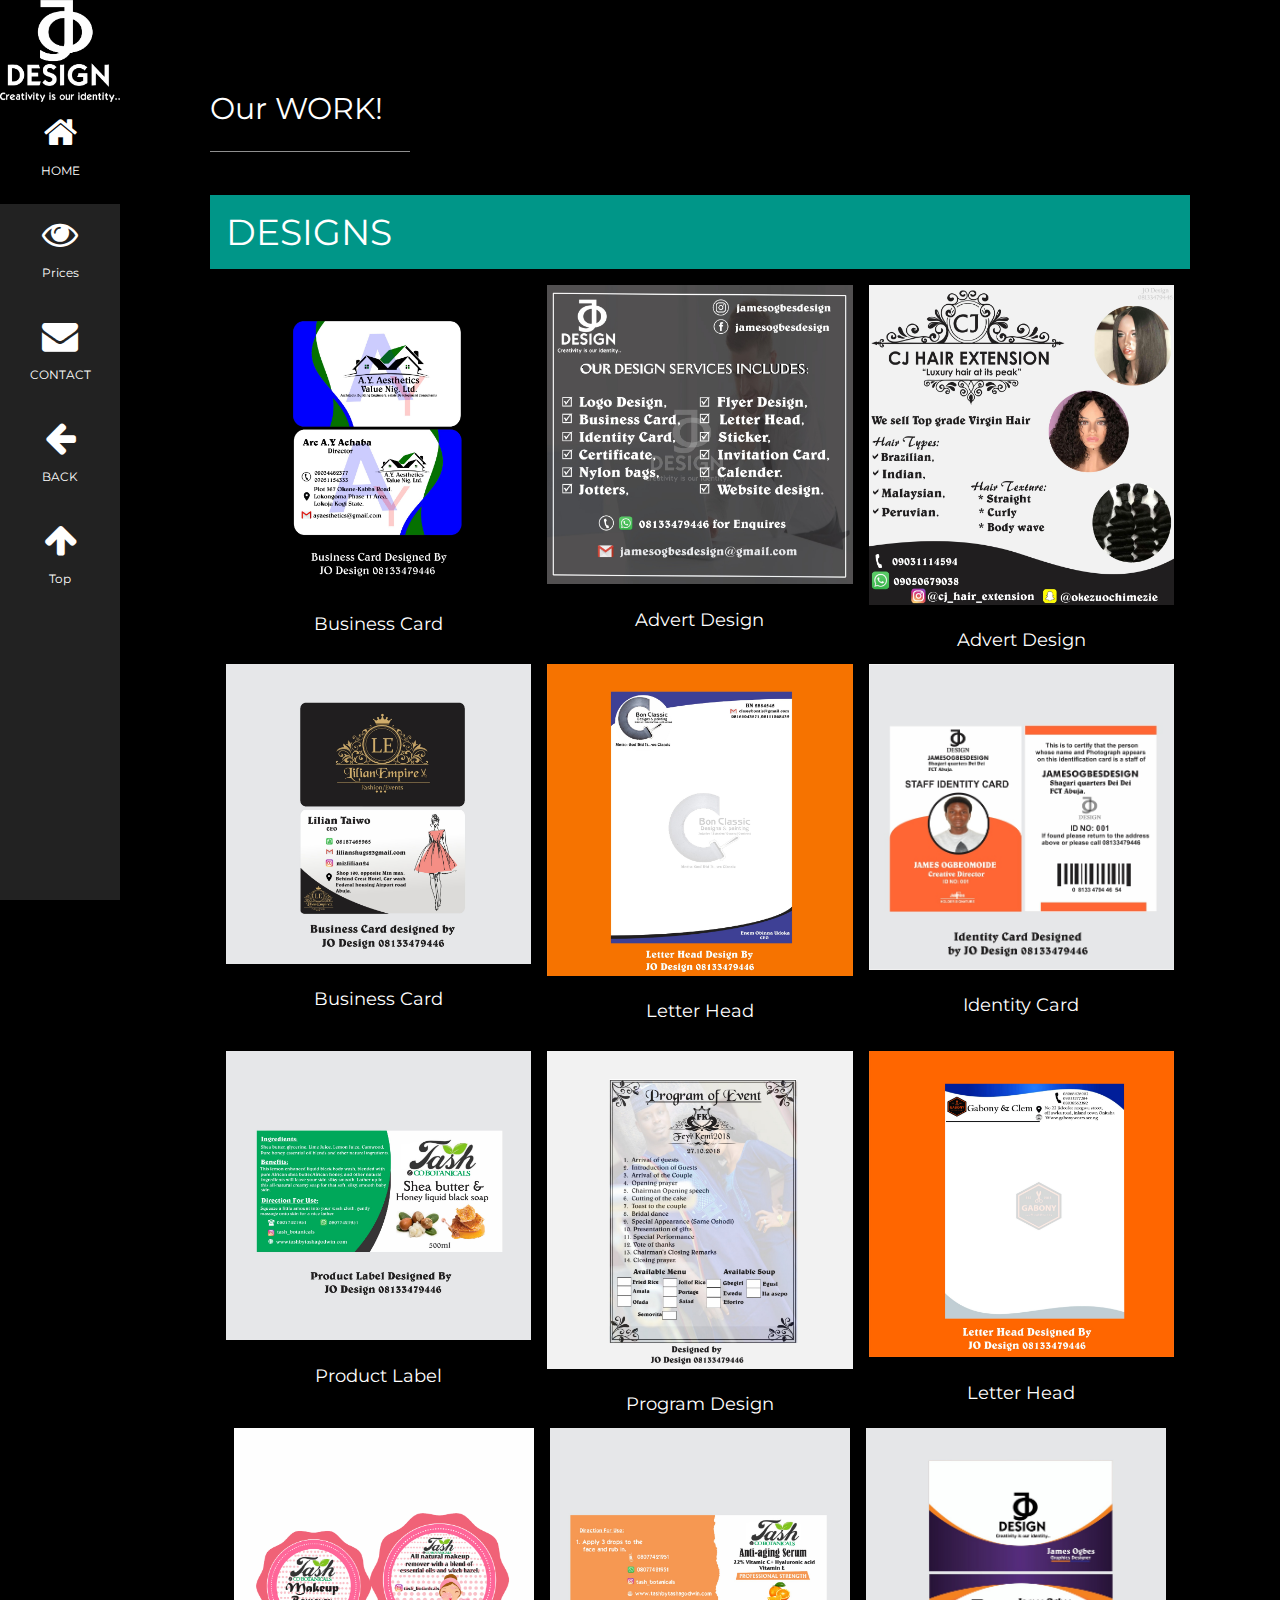
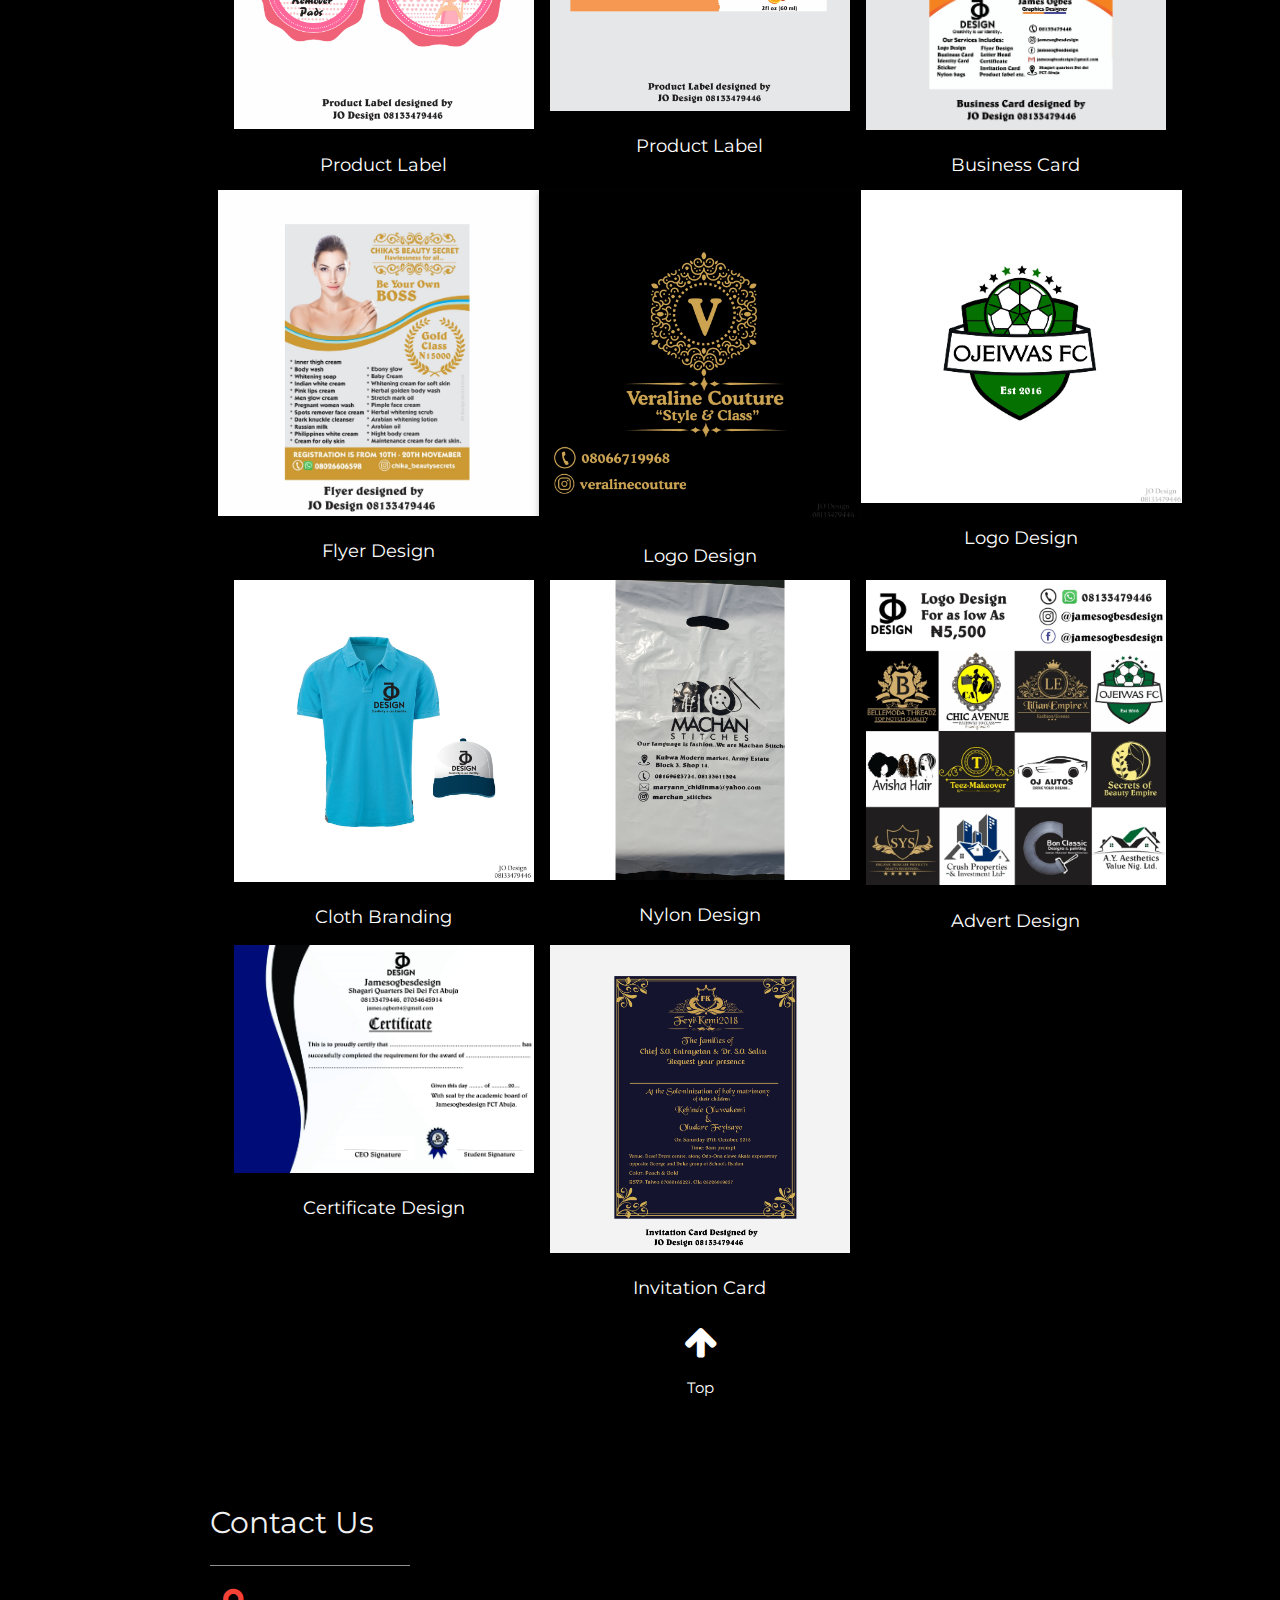
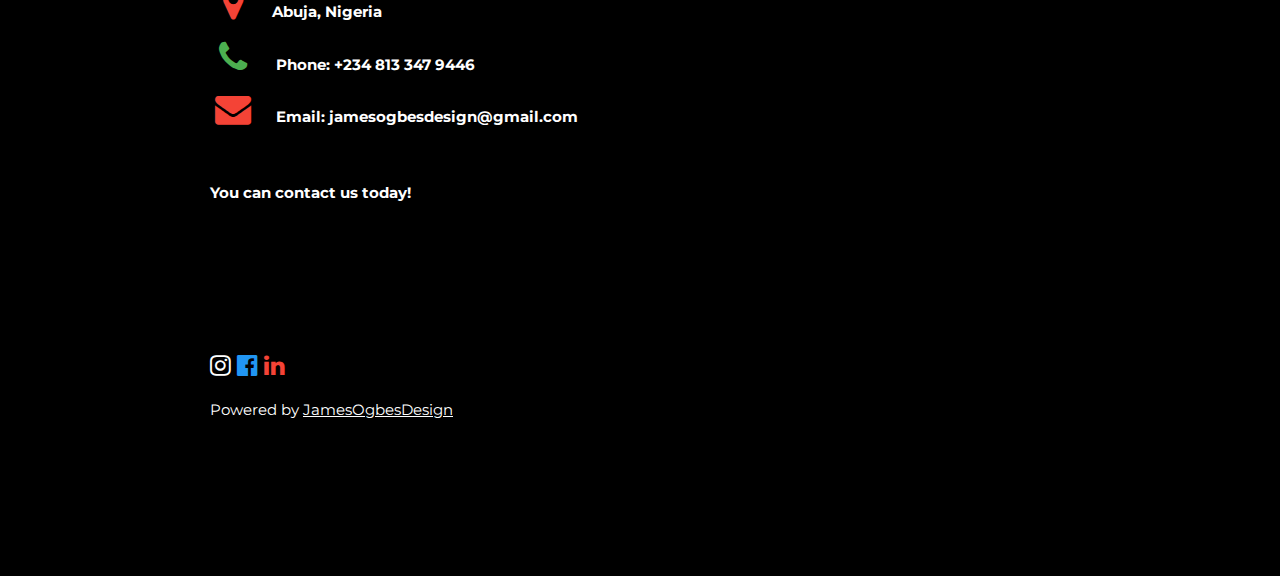
==== Designs.html @ 8086bfbc "initial commit" ====
<!DOCTYPE html>
<html>
<title>JamesOgbesDesign</title>
<meta charset="UTF-8">
<meta name="viewport" content="width=device-width, initial-scale=1">
<meta name="We provide Graphical Design Services such as Logo Design, Business Card, Letter Head, Flyer Design and more to support companies, startup, businesses to create increased awareness
for their brands. We are proud to have one of the best and most experiened team constantly using lastest 
technologies for our projects. We have worked with lots of brands worldwide and Customer Satisfaction is what strives us forward.">
<meta name="og:title" property="og:title" content="Contact us for professional Graphic Designs of all kinds!">
<link rel="stylesheet" href="w3.css">
<link rel="stylesheet" href="https://www.w3schools.com/w3css/4/w3.css">

<link rel="stylesheet" href="style.css">
<link rel="stylesheet" href="https://fonts.googleapis.com/css?family=Montserrat">
<link rel="stylesheet" href="https://cdnjs.cloudflare.com/ajax/libs/font-awesome/4.7.0/css/font-awesome.min.css">
<link rel="stylesheet" href="https://cdnjs.cloudflare.com/ajax/libs/animate.css/3.7.0/animate.min.css">
<!--<link rel='stylesheet' href='https://use.fontawesome.com/releases/v5.5.0/css/all.css' integrity='sha384-B4dIYHKNBt8Bc12p+WXckhzcICo0wtJAoU8YZTY5qE0Id1GSseTk6S+L3BlXeVIU' crossorigin='anonymous'>
-->


<script src="w3.js"></script>
<script src="https://www.w3schools.com/lib/w3.js"></script>
<style>
  body, h1,h2,h3,h4,h5,h6 {font-family: "Montserrat", sans-serif}
.w3-row-padding img {margin-bottom: 12px}
/* Set the width of the sidebar to 120px */
.w3-sidebar {width: 120px;background: #222;}
/* Add a left margin to the "page content" that matches the width of the sidebar (120px) */
#main {margin-left: 120px}
/* Remove margins from "page content" on small screens */
@media only screen and (max-width: 600px) {#main {margin-left: 0}}
@media only screen and (max-width: 1000px) {#ok {font-size: 50px}}


</style>

<body class="w3-black">

  <!-- Icon Bar (Sidebar - hidden on small screens) -->
  <nav class="w3-sidebar w3-bar-block w3-small w3-hide-small w3-center">
    <!-- Avatar image in top left corner -->
    <img src="images/James Logo.png" style="width:100%; background:black;">
    <a href="index.html" class="w3-bar-item w3-button w3-padding-large w3-black">
      <i class="fa fa-home w3-xxlarge"></i>
      <p>HOME</p>
    </a>
    

      <a href="prices.html" class="w3-bar-item w3-button w3-padding-large w3-hover-black">
        <i class="fa fa-eye w3-xxlarge"></i>
        <p>Prices</p>
      </a>


    </a>
    <a href="#contact" class="w3-bar-item w3-button w3-padding-large w3-hover-black">
      <i class="fa fa-envelope w3-xxlarge"></i>
      <p>CONTACT</p>
    </a>

    <a href="index.html" class="w3-bar-item w3-button w3-padding-large w3-hover-black">
        <i class="fa fa-arrow-left w3-xxlarge"></i>
        <p>BACK</p>
      </a>

    <a href="#top" class="w3-bar-item w3-button w3-padding-large w3-hover-black">
        <i class="fa fa-arrow-up w3-xxlarge"></i>
        <p>Top</p>
      </a>
  </nav>

  <!-- Navbar on small screens (Hidden on medium and large screens) -->
  <div class="w3-top w3-hide-large w3-hide-medium" id="myNavbar">
    <div class="w3-bar w3-black w3-opacity w3-hover-opacity-off w3-center w3-small">
      <a href="index.html" class="w3-bar-item w3-button" style="width:25% !important">HOME</a>
      <a href="prices.html" class="w3-bar-item w3-button" style="width:25% !important">PRICES</a>
      <a href="Designs.html" class="w3-bar-item w3-button" style="width:25% !important">DESIGNS</a>
      <a href="#contact" class="w3-bar-item w3-button" style="width:25% !important">CONTACT</a>
    </div>
  </div>

  <!-- Page Content -->
  <div class="w3-padding-large" id="main">


    <!-- About Section -->
    <div class="w3-content w3-justify w3-text-white w3-padding-64" id="about">
      <h2 class="w3-text-WHITE"> Our WORK!</h2>
      <hr style="width:200px" class="w3-opacity">
      
      <br>

      <div class="w3-container w3-teal">
        <h1 id ="top">DESIGNS</h1>
      </div>

      <div class="w3-row-padding w3-margin-top">
        <div class="w3-third">
          <div class="w3-card">
            <img src="images/busin.jpg" style="width:100%">
            <div class="w3-container w3-center">
              <h5 class="w3-text-white">Business Card</h5>
            </div>
          </div>
        </div>


        <div class="w3-third">
          <div class="w3-card">
            <img src="images/JO Advert.jpg" style="width:100%">
            <div class="w3-container w3-center">
              <h5 class="w3-text-white">Advert Design</h5>
            </div>
          </div>
        </div>

        <div class="w3-third">
          <div class="w3-card">
            <img src="images/CJ hair extension.jpg" style="width:100%">
            <div class="w3-container w3-center">
              <h5 class="w3-text-white">Advert Design</h5>
            </div>
          </div>
        </div>

        <div class="w3-third">
          <div class="w3-card">
            <img src="images/LilianEmpire business card.jpg" style="width:100%">
            <div class="w3-container w3-center">
              <h5 class="w3-text-white">Business Card</h5>
            </div>
          </div>
        </div>

        <div class="w3-third">
          <div class="w3-card">
            <img src="images/letter.jpg" style="width:100%">
            <div class="w3-container w3-center">
              <h5 class="w3-text-white">Letter Head</h5>
            </div>
          </div>
        </div>

        <div class="w3-third">
          <div class="w3-card">
            <img src="images/Untitled-2.jpg" style="width:100%">
            <div class="w3-container w3-center">
              <h5 class="w3-text-white">Identity Card</h5>
            </div>
          </div>
        </div>


      </div>
      <div class="w3-row-padding w3-margin-top">

        <div class="w3-third">
          <div class="w3-card">
            <img src="images/PicsArt_10-06-07.36.45.jpg" style="width:100%">
            <div class="w3-container w3-center">
              <h5 class="w3-text-white">Product Label</h5>
            </div>
          </div>
        </div>

        <div class="w3-third">
          <div class="w3-card">
            <img src="images/Feyikemi program.jpg" style="width:100%">
            <div class="w3-container w3-center">
              <h5 class="w3-text-white">Program Design</h5>
            </div>
          </div>
        </div>

        <div class="w3-third">
          <div class="w3-card">
            <img src="images/Gabony & Clem 1.jpg" style="width:100%">
            <div class="w3-container w3-center">
              <h5 class="w3-text-white">Letter Head</h5>
            </div>
          </div>
        </div>

        <div>
          <div class="w3-row-padding w3-margin-top">

            <div class="w3-third">
              <div class="w3-card">
                <img src="images/Makeup remover pads.png" style="width:100%">
                <div class="w3-container w3-center">
                  <h5 class="w3-text-white">Product Label</h5>
                </div>
              </div>
            </div>

            <div class="w3-third">
              <div class="w3-card">
                <img src="images/Anti aging Serum.jpg" style="width:100%">
                <div class="w3-container w3-center">
                  <h5 class="w3-text-white">Product Label</h5>
                </div>
              </div>
            </div>



            <div class="w3-third">
              <div class="w3-card">
                <img src="images/JO business card.jpg" style="width:100%">
                <div class="w3-container w3-center">
                  <h5 class="w3-text-white">Business Card</h5>
                </div>
              </div>
            </div>
          </div>

          <div class="w3-third">
            <div class="w3-card">
              <img src="images/Nichole flyer 2.jpg" style="width:100%">
              <div class="w3-container w3-center">
                <h5 class="w3-text-white">Flyer Design</h5>
              </div>
            </div>
          </div>




          <div class="w3-third">
            <div class="w3-card">
              <img src="images/Veraline 1.jpg" style="width:100%">
              <div class="w3-container w3-center">
                <h5 class="w3-text-white">Logo Design</h5>
              </div>
            </div>
          </div>


          <div class="w3-third">
            <div class="w3-card">
              <img src="images/Ojeiwas FC.jpg" style="width:100%">
              <div class="w3-container w3-center">
                <h5 class="w3-text-white">Logo Design</h5>
              </div>
            </div>
          </div>

        </div>
        <div class="w3-row-padding w3-margin-top">


          <div class="w3-third">
            <div class="w3-card">
              <img src="images/Ogbes branding.jpg" style="width:100%">
              <div class="w3-container w3-center">
                <h5 class="w3-text-white">Cloth Branding</h5>
              </div>
            </div>
          </div>


          <div class="w3-third">
            <div class="w3-card">
              <img src="images/nylon.jpg" style="width:100%">
              <div class="w3-container w3-center">
                <h5 class="w3-text-white">Nylon Design</h5>
              </div>
            </div>
          </div>


          <div class="w3-third">
            <div class="w3-card">
              <img src="images/Logo advert.jpg" style="width:100%">
              <div class="w3-container w3-center">
                <h5 class="w3-text-white">Advert Design</h5>
              </div>
            </div>
          </div>

          <div class="w3-third">
              <div class="w3-card">
                <img src="images/JO Certificate.jpg" style="width:100%">
                <div class="w3-container w3-center">
                  <h5 class="w3-text-white">Certificate Design</h5>
                </div>
              </div>
            </div>

            <div class="w3-third">
                <div class="w3-card">
                  <img src="images/Femikemi2018.jpg" style="width:100%">
                  <div class="w3-container w3-center">
                    <h5 class="w3-text-white ">Invitation Card</h5>
                  </div>
                </div>
              </div>

            




        </div>
      </div>


<div class="w3-center">
    <a href="#top" class="w3-bar-item w3-button w3-padding-large w3-hover-black">
        <i class="fa fa-arrow-up w3-xxlarge"></i>
        <p>Top</p>
      </a></div>


      <!-- Contact Section -->
      <div class="w3-padding-64 w3-content w3-text-grey" id="contact">
        <h2 class="w3-text-light-grey">Contact Us</h2>
        <hr style="width:200px" class="w3-opacity">
  
        <div class="w3-section">
          <p><i class="fa fa-map-marker fa-fw w3-text-red w3-xxlarge w3-margin-right"></i><span style="color:white"><b>Abuja,
                Nigeria</b></span> </p>
          <p><i class="fa fa-phone fa-fw w3-text-green w3-xxlarge w3-margin-right"></i> <span style="color:white"><b>Phone:
            +234 813 347 9446</b></span></p>
          <p><i class="fa fa-envelope fa-fw w3-text-red w3-xxlarge w3-margin-right"> </i> <span style="color:white"><b>Email:
                jamesogbesdesign@gmail.com</b></span></p>
        </div><br>
        <p style="color:white"><b>You can contact us today!</b></p>
  
        
        <!-- End Contact Section -->
      </div>

      <!-- Footer -->
      <footer class="w3-content w3-padding-64 w3-text-grey w3-xlarge">

         <a href="https://www.instagram.com/jamesogbesdesign/"><i class="fa fa-instagram w3-hover-opacity w3-text-white"></i></a>
      <a href="https://www.facebook.com/jamesogbesdesign/"><i class="fa fa-facebook-official w3-hover-opacity w3-text-blue"></i></a>
      <a href="https://www.linkedin.com/in/james-ogbes-2ab859127"><i class="fa fa-linkedin w3-hover-opacity w3-text-red"></i></a>
        <p class="w3-medium w3-text-white">Powered by <a href="index.html" target="_blank" class="w3-hover-text-green">JamesOgbesDesign</a></p>
        <!-- End footer -->
      </footer>

      <!-- END PAGE CONTENT -->
    </div>





</body>

</html>
---- style.css ----
.changecolor{
    animation:  colorchangethpa 1s infinite;
}

@keyframes colorchangethpa{
    0%{color: red;}
    25%{color: rgb(185, 233, 14);}
    50%{ color: white;}
    }
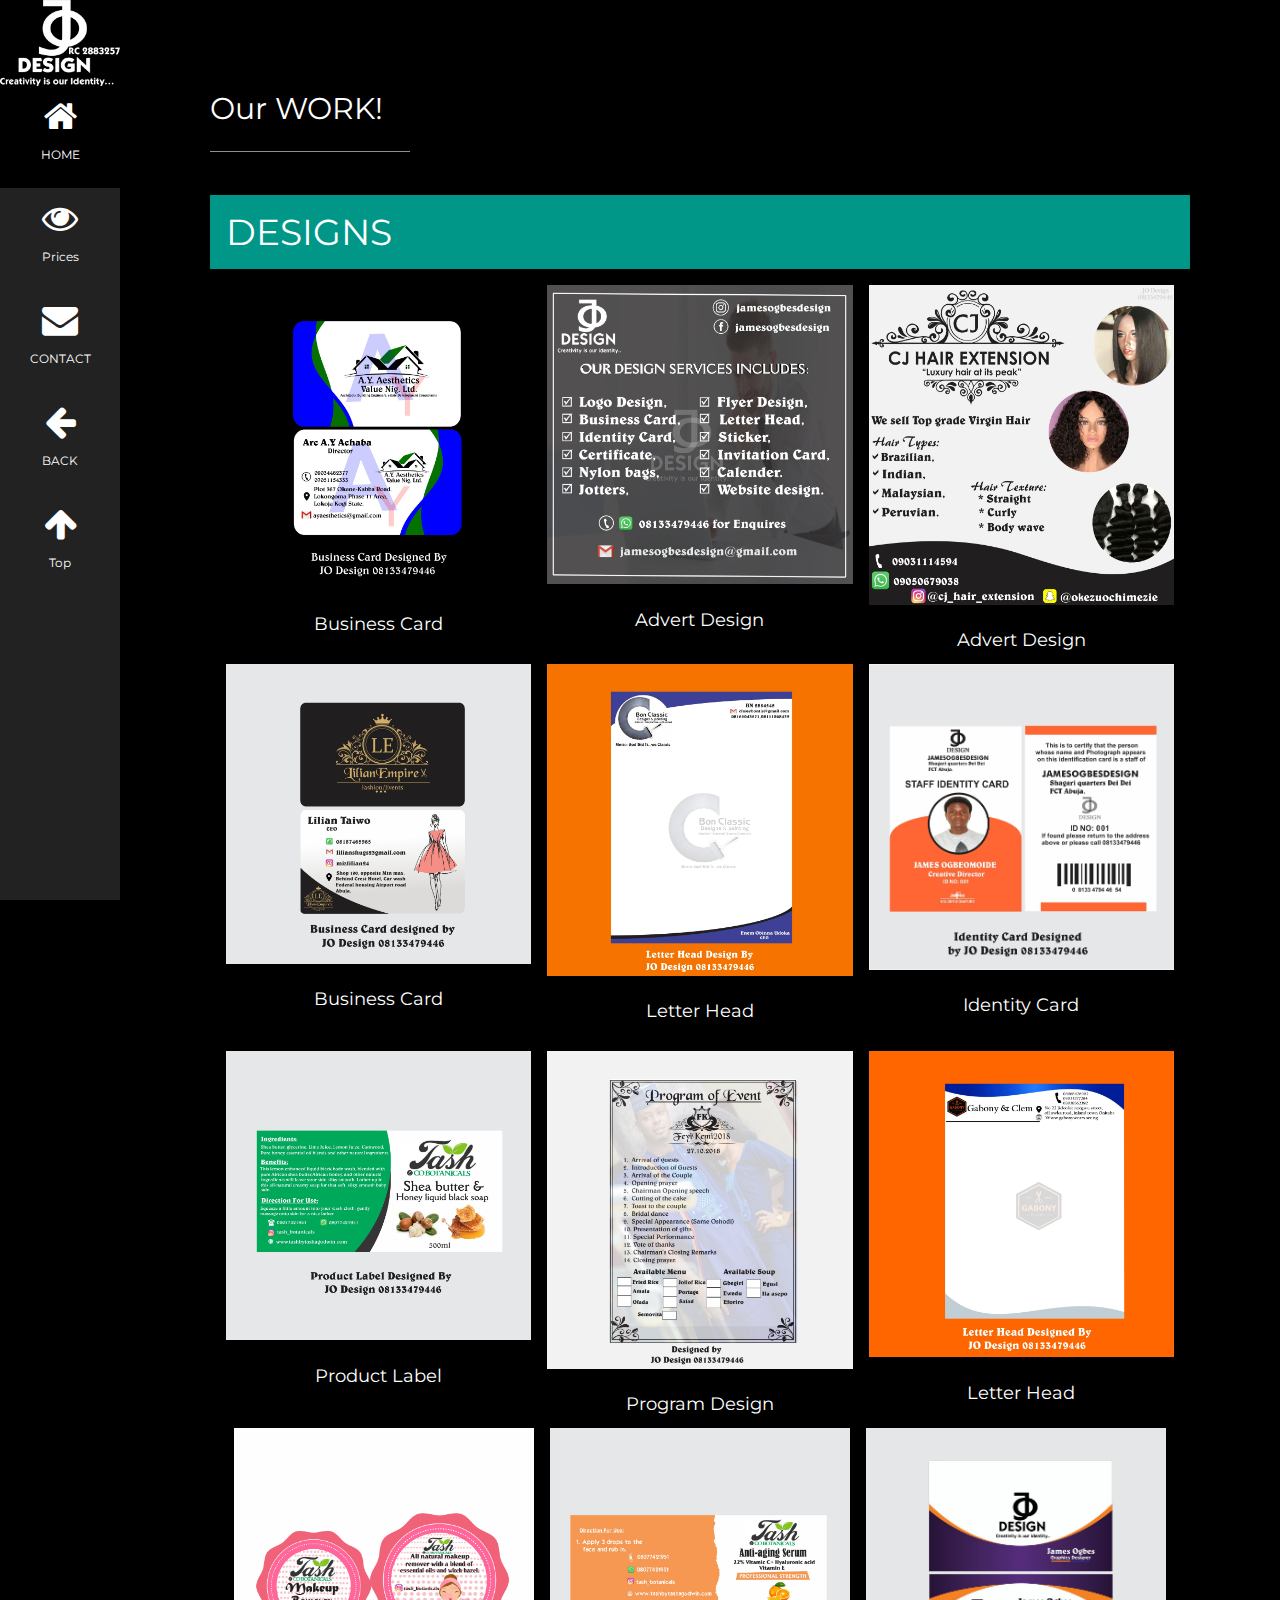
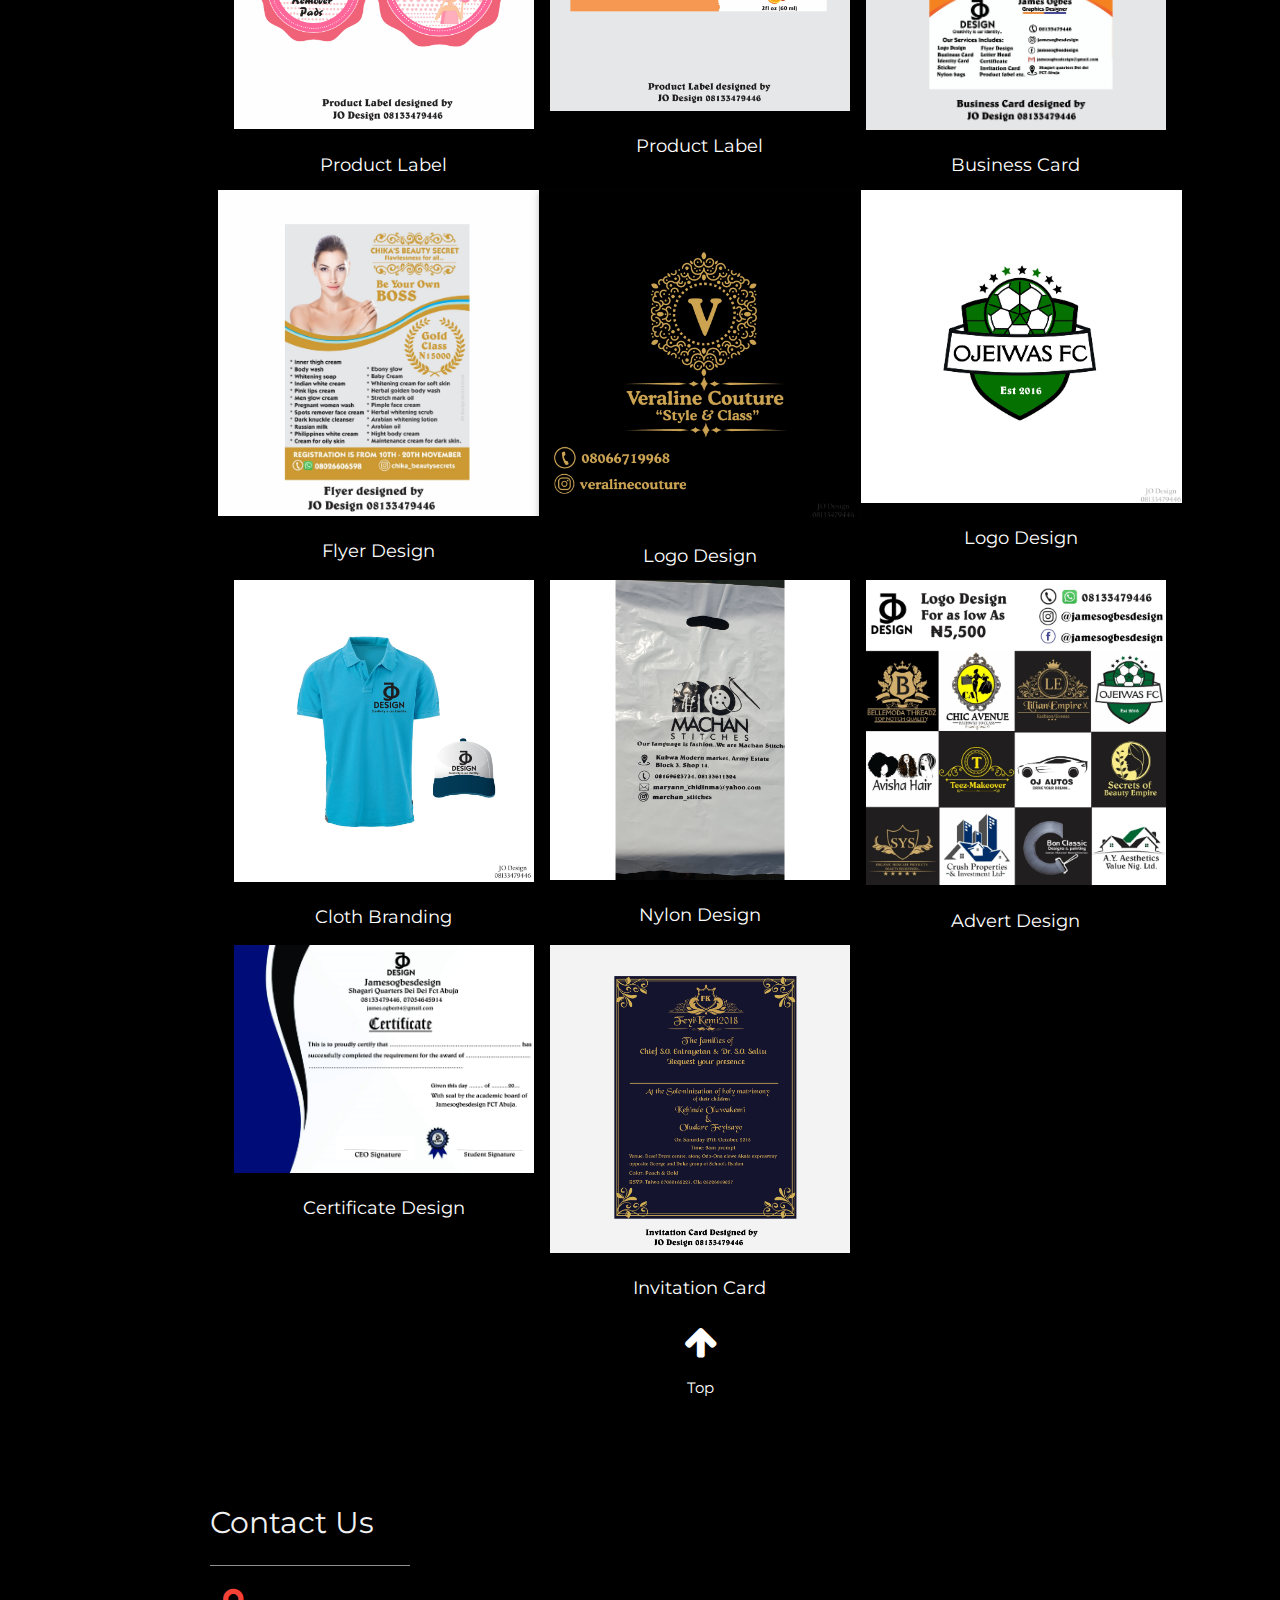
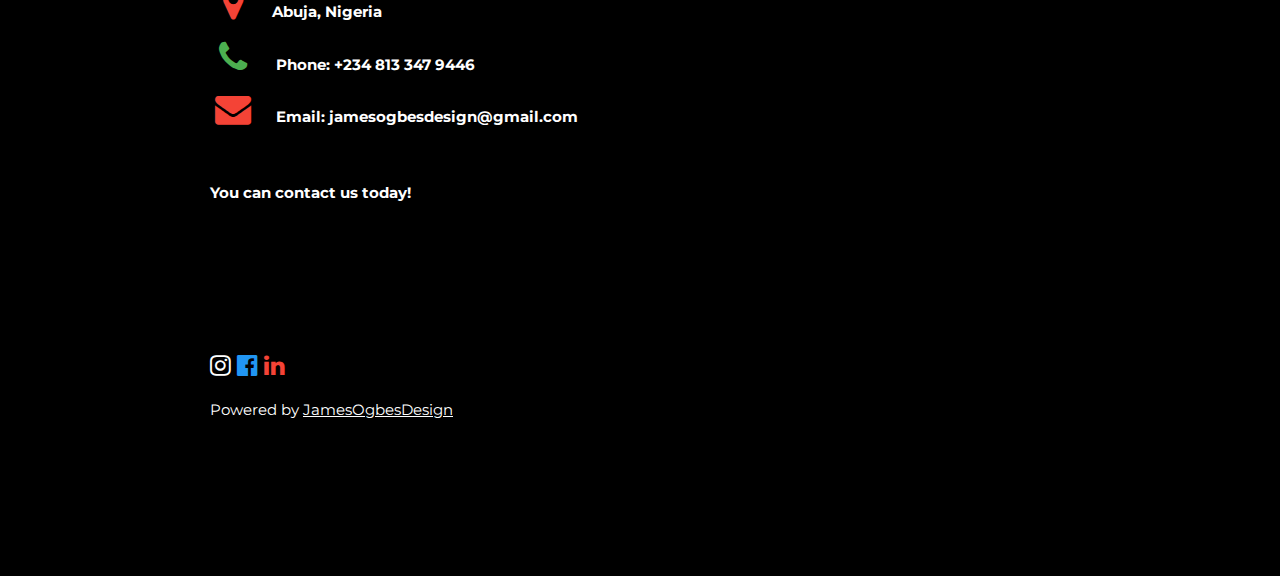
==== commit cc99d673: "Update Designs.html" ====
--- a/Designs.html
+++ b/Designs.html
@@ -39,7 +39,7 @@
   <!-- Icon Bar (Sidebar - hidden on small screens) -->
   <nav class="w3-sidebar w3-bar-block w3-small w3-hide-small w3-center">
     <!-- Avatar image in top left corner -->
-    <img src="images/James Logo.png" style="width:100%; background:black;">
+    <img src="images/1.png" style="width:100%; background:black;">
     <a href="index.html" class="w3-bar-item w3-button w3-padding-large w3-black">
       <i class="fa fa-home w3-xxlarge"></i>
       <p>HOME</p>
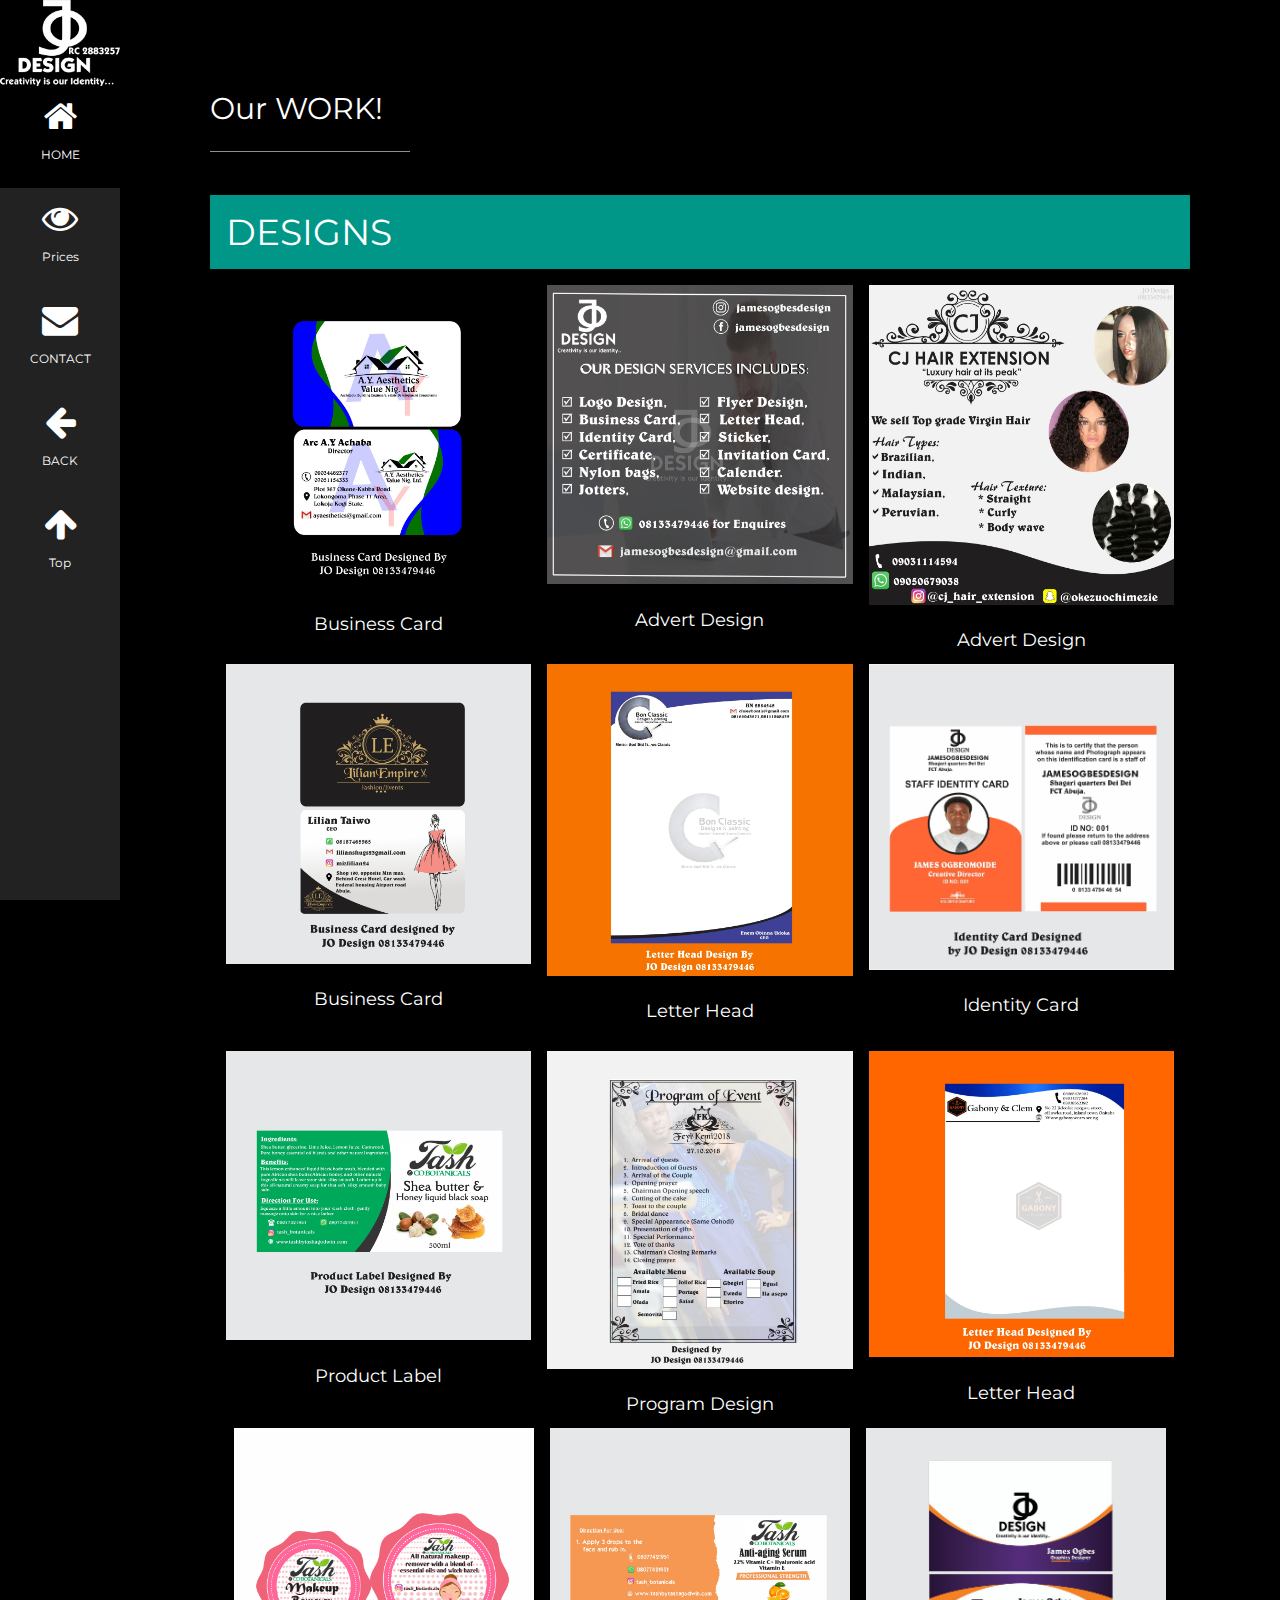
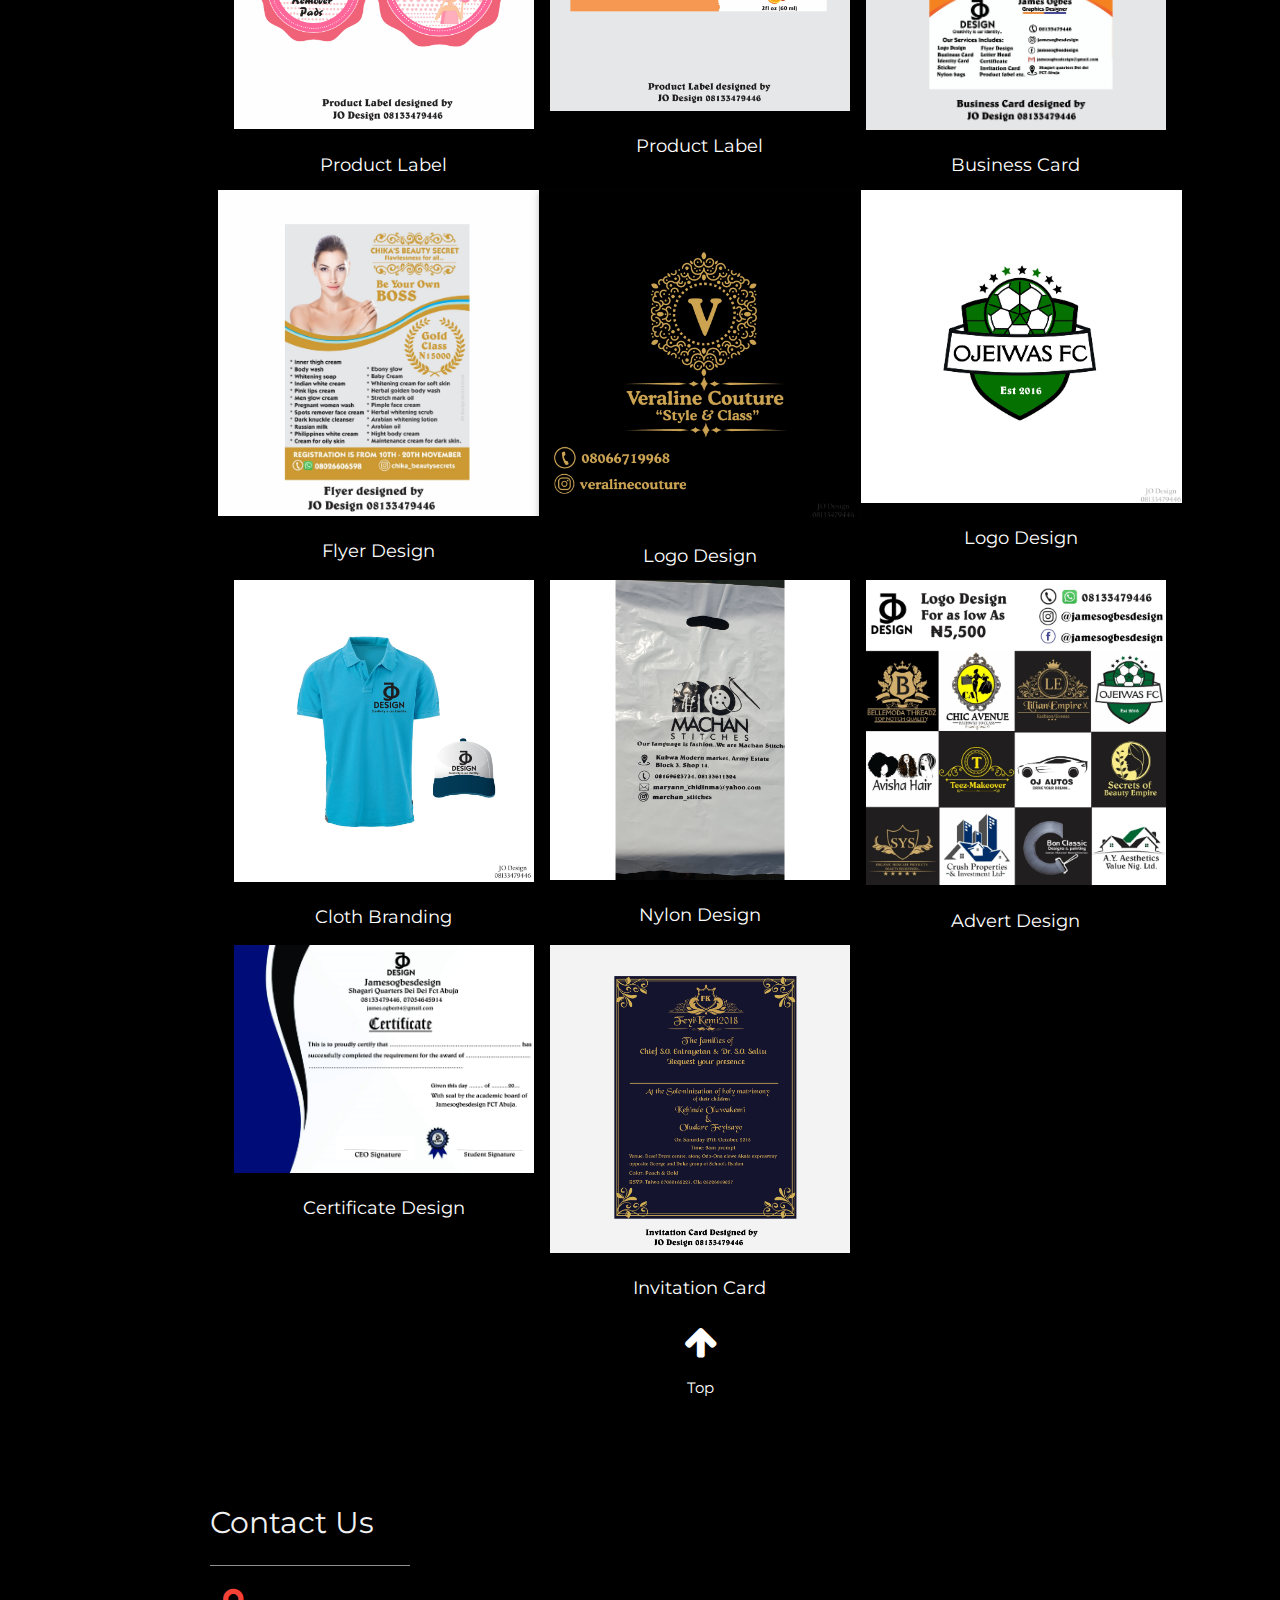
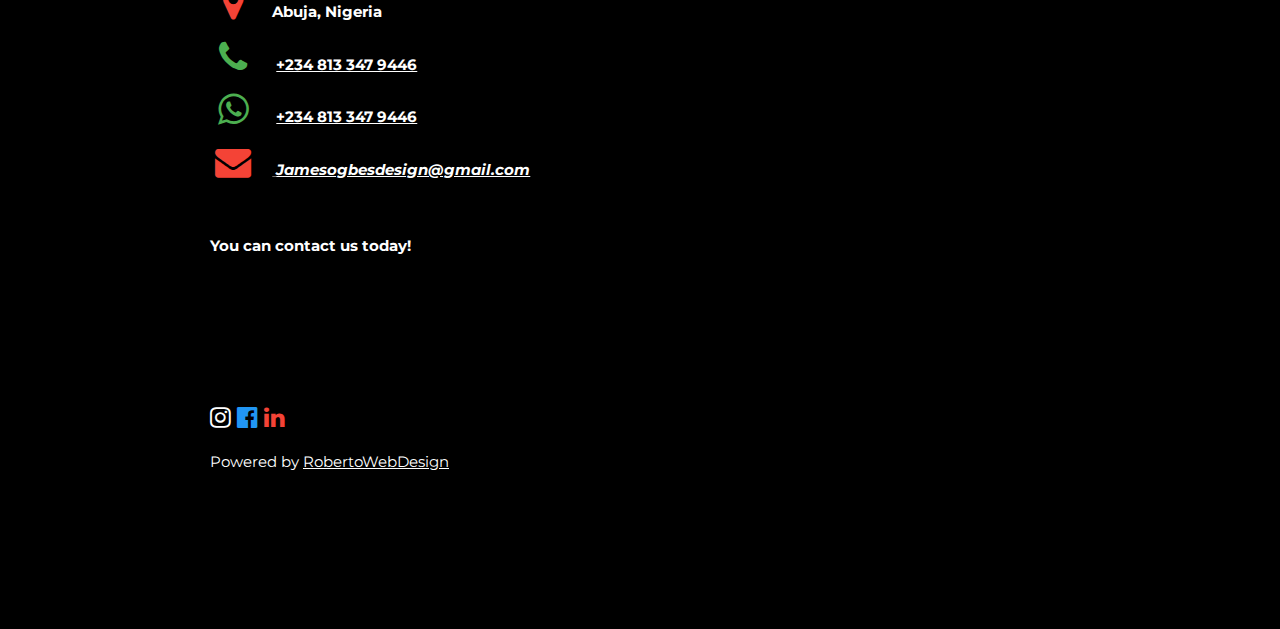
==== commit bbc5a58f: "Add files via upload" ====
--- a/Designs.html
+++ b/Designs.html
@@ -318,12 +318,22 @@
         <hr style="width:200px" class="w3-opacity">
   
         <div class="w3-section">
-          <p><i class="fa fa-map-marker fa-fw w3-text-red w3-xxlarge w3-margin-right"></i><span style="color:white"><b>Abuja,
-                Nigeria</b></span> </p>
-          <p><i class="fa fa-phone fa-fw w3-text-green w3-xxlarge w3-margin-right"></i> <span style="color:white"><b>Phone:
-            +234 813 347 9446</b></span></p>
-          <p><i class="fa fa-envelope fa-fw w3-text-red w3-xxlarge w3-margin-right"> </i> <span style="color:white"><b>Email:
-                jamesogbesdesign@gmail.com</b></span></p>
+          <p><i class="fa fa-map-marker fa-fw w3-text-red w3-xxlarge w3-margin-right"></i><span
+              style="color:white"><b>Abuja,
+                Nigeria</b></span>
+          </p>
+          <p><i class="fa fa-phone fa-fw w3-text-green w3-xxlarge w3-margin-right"></i> <span style="color:white">
+              <a href="tel:+234 813 347 9446 "><b>+234 813 347 9446</b></span></a>
+          </p>
+          <p><i class="fa fa-whatsapp fa-fw w3-text-green w3-xxlarge w3-margin-right"></i> <span style="color:white">
+              <a href="whatsapp://send? phone=+234 813 347 9446 "><b>+234 813 347 9446</b></span>
+          </p>
+  
+          <p><i class="fa fa-envelope fa-fw w3-text-red w3-xxlarge w3-margin-right"> </i> <span
+              style="color:white"></a></span>
+            <i class="w3-text-white"><a href="mailto:jamesogbesdesign@gmail.com"
+                target="_top"><b>Jamesogbesdesign@gmail.com</b></a></i>
+          </p>
         </div><br>
         <p style="color:white"><b>You can contact us today!</b></p>
   
@@ -337,7 +347,7 @@
          <a href="https://www.instagram.com/jamesogbesdesign/"><i class="fa fa-instagram w3-hover-opacity w3-text-white"></i></a>
       <a href="https://www.facebook.com/jamesogbesdesign/"><i class="fa fa-facebook-official w3-hover-opacity w3-text-blue"></i></a>
       <a href="https://www.linkedin.com/in/james-ogbes-2ab859127"><i class="fa fa-linkedin w3-hover-opacity w3-text-red"></i></a>
-        <p class="w3-medium w3-text-white">Powered by <a href="index.html" target="_blank" class="w3-hover-text-green">JamesOgbesDesign</a></p>
+        <p class="w3-medium w3-text-white">Powered by <a href="https://robertowebdesign.co.uk" target="_blank" class="w3-hover-text-green">RobertoWebDesign</a></p>
         <!-- End footer -->
       </footer>
 
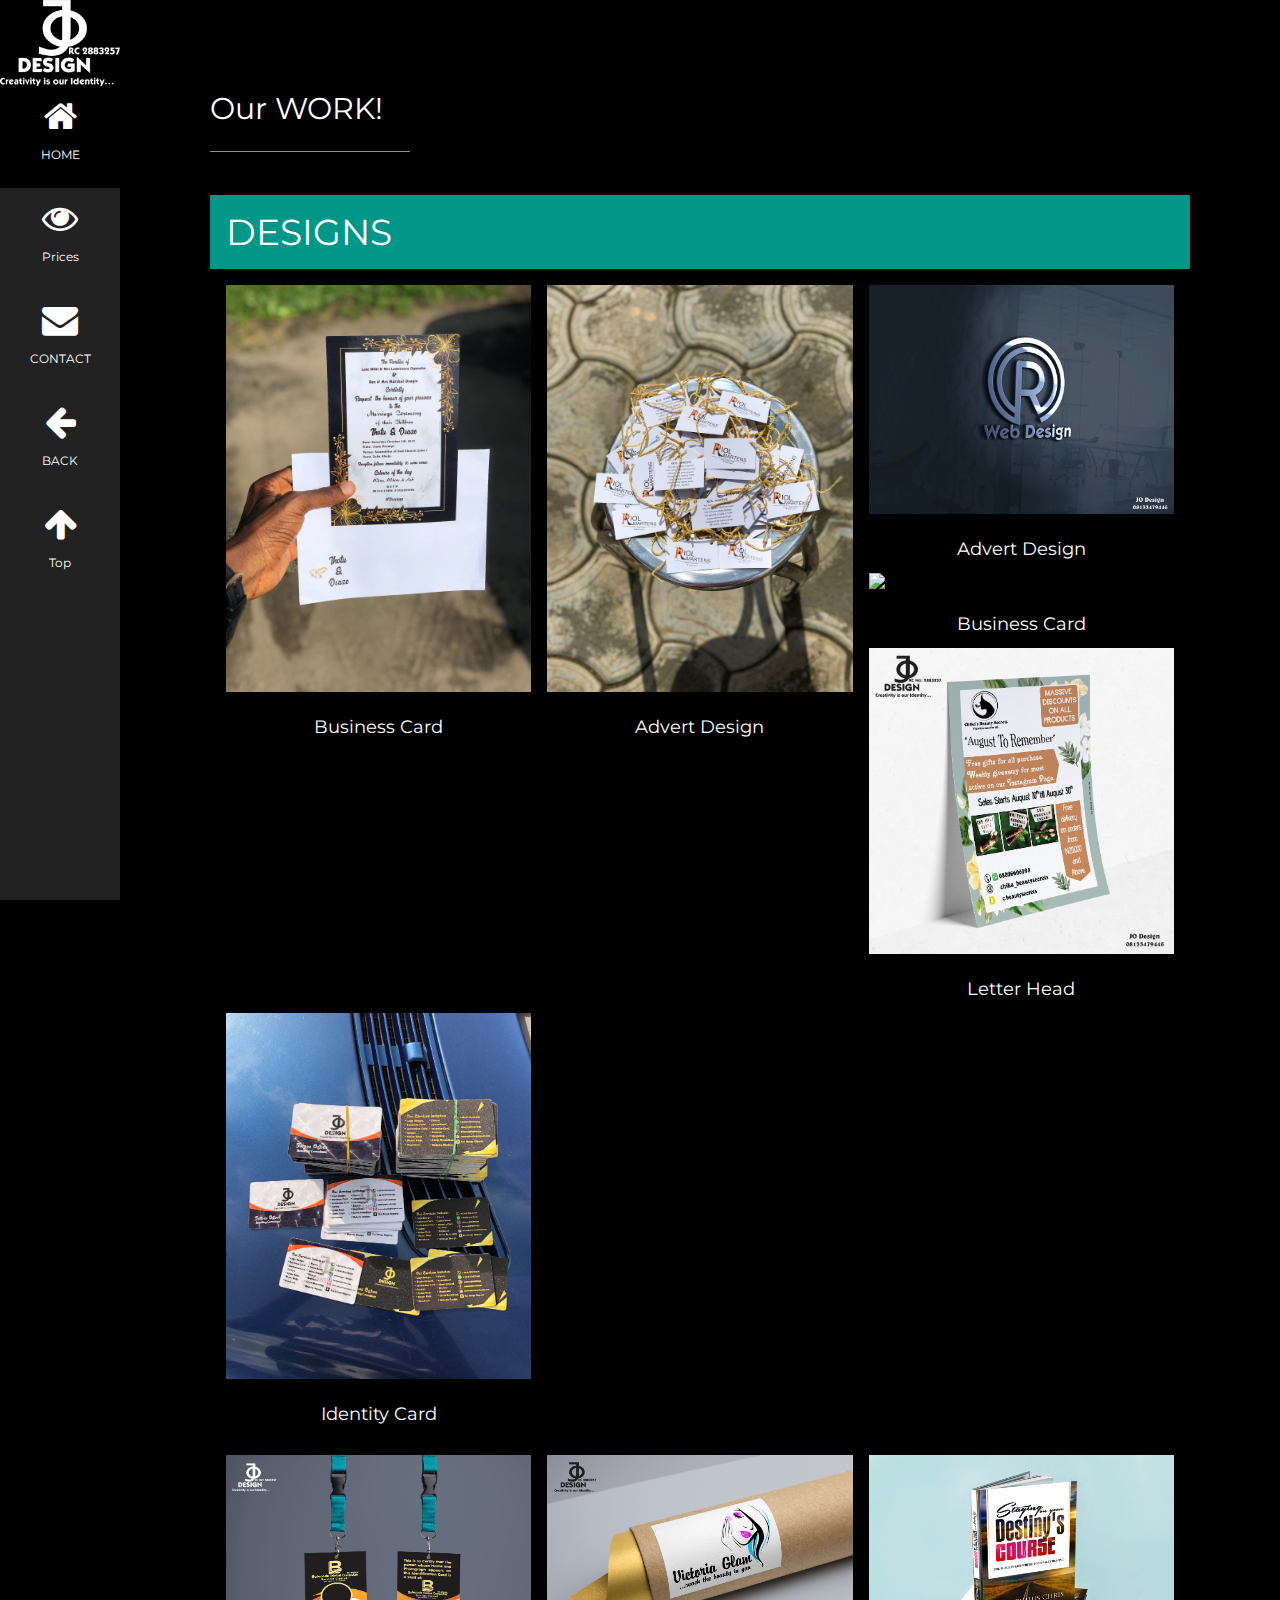
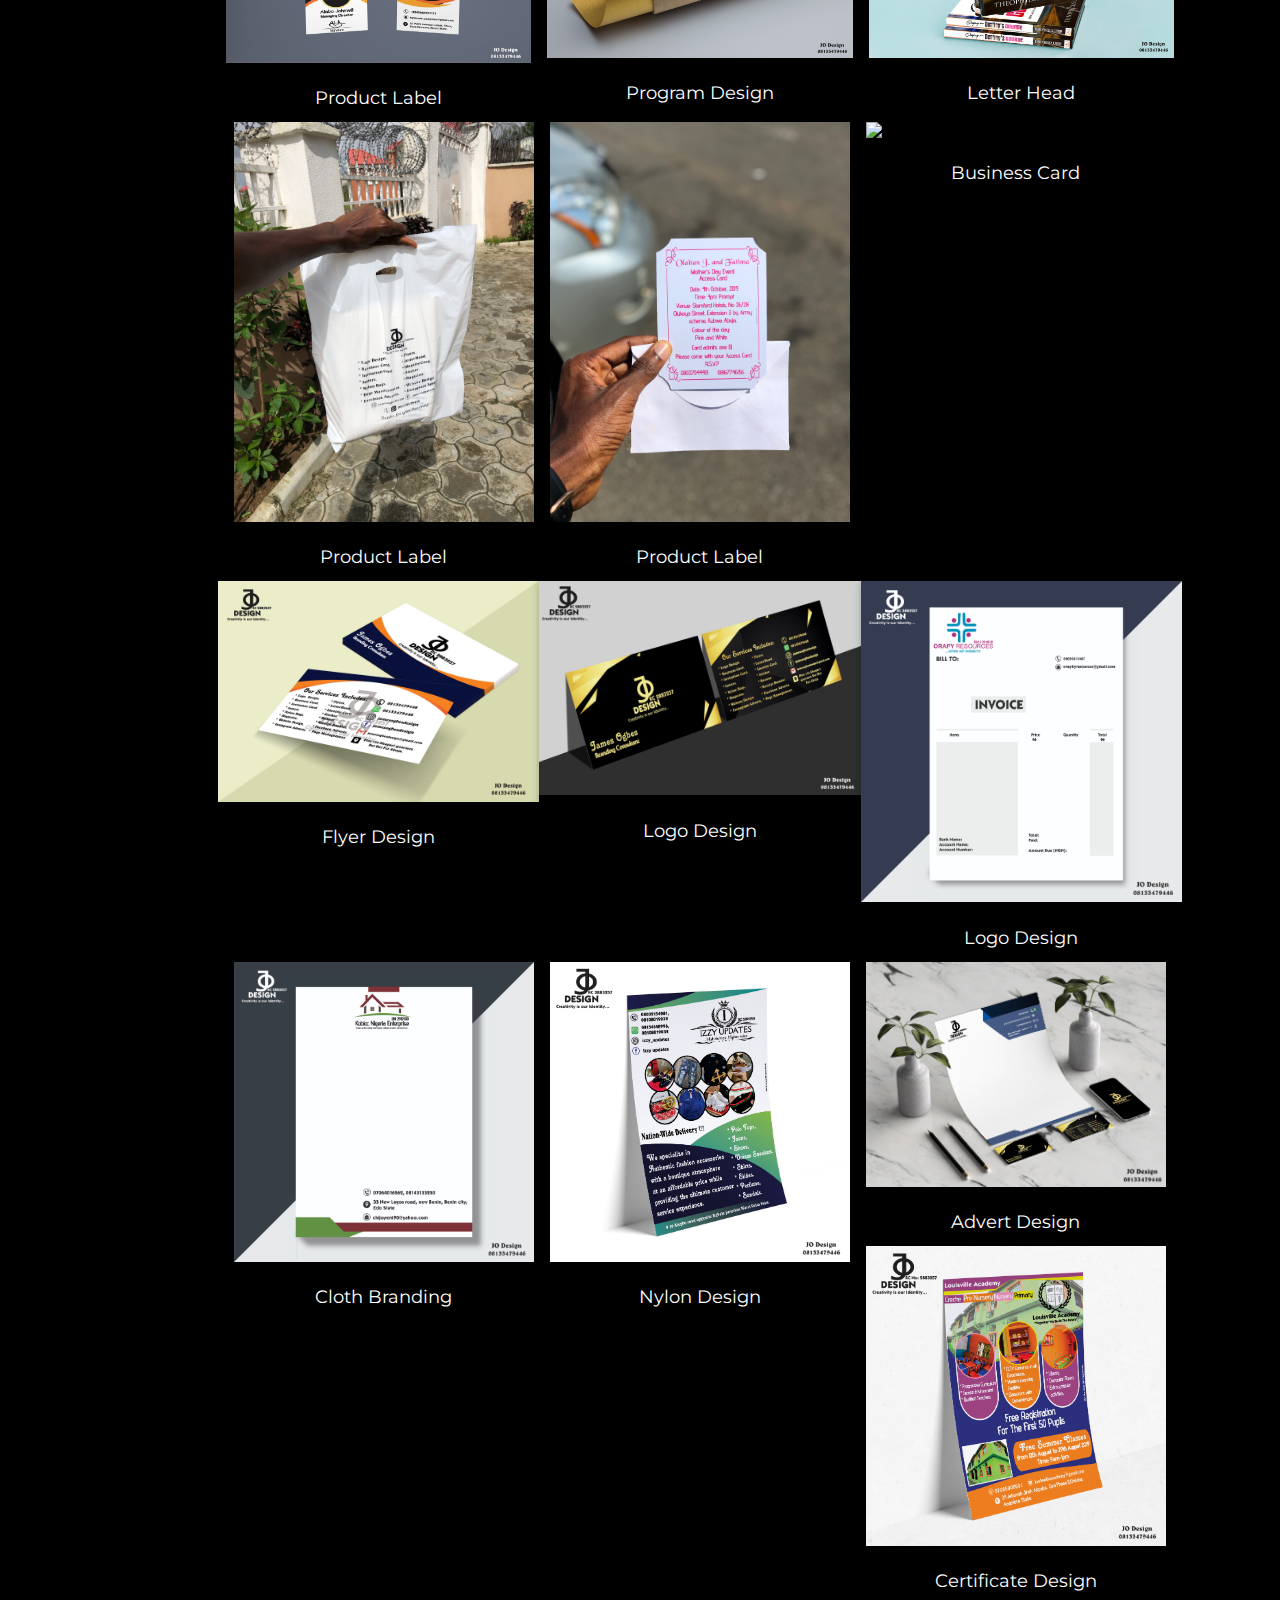
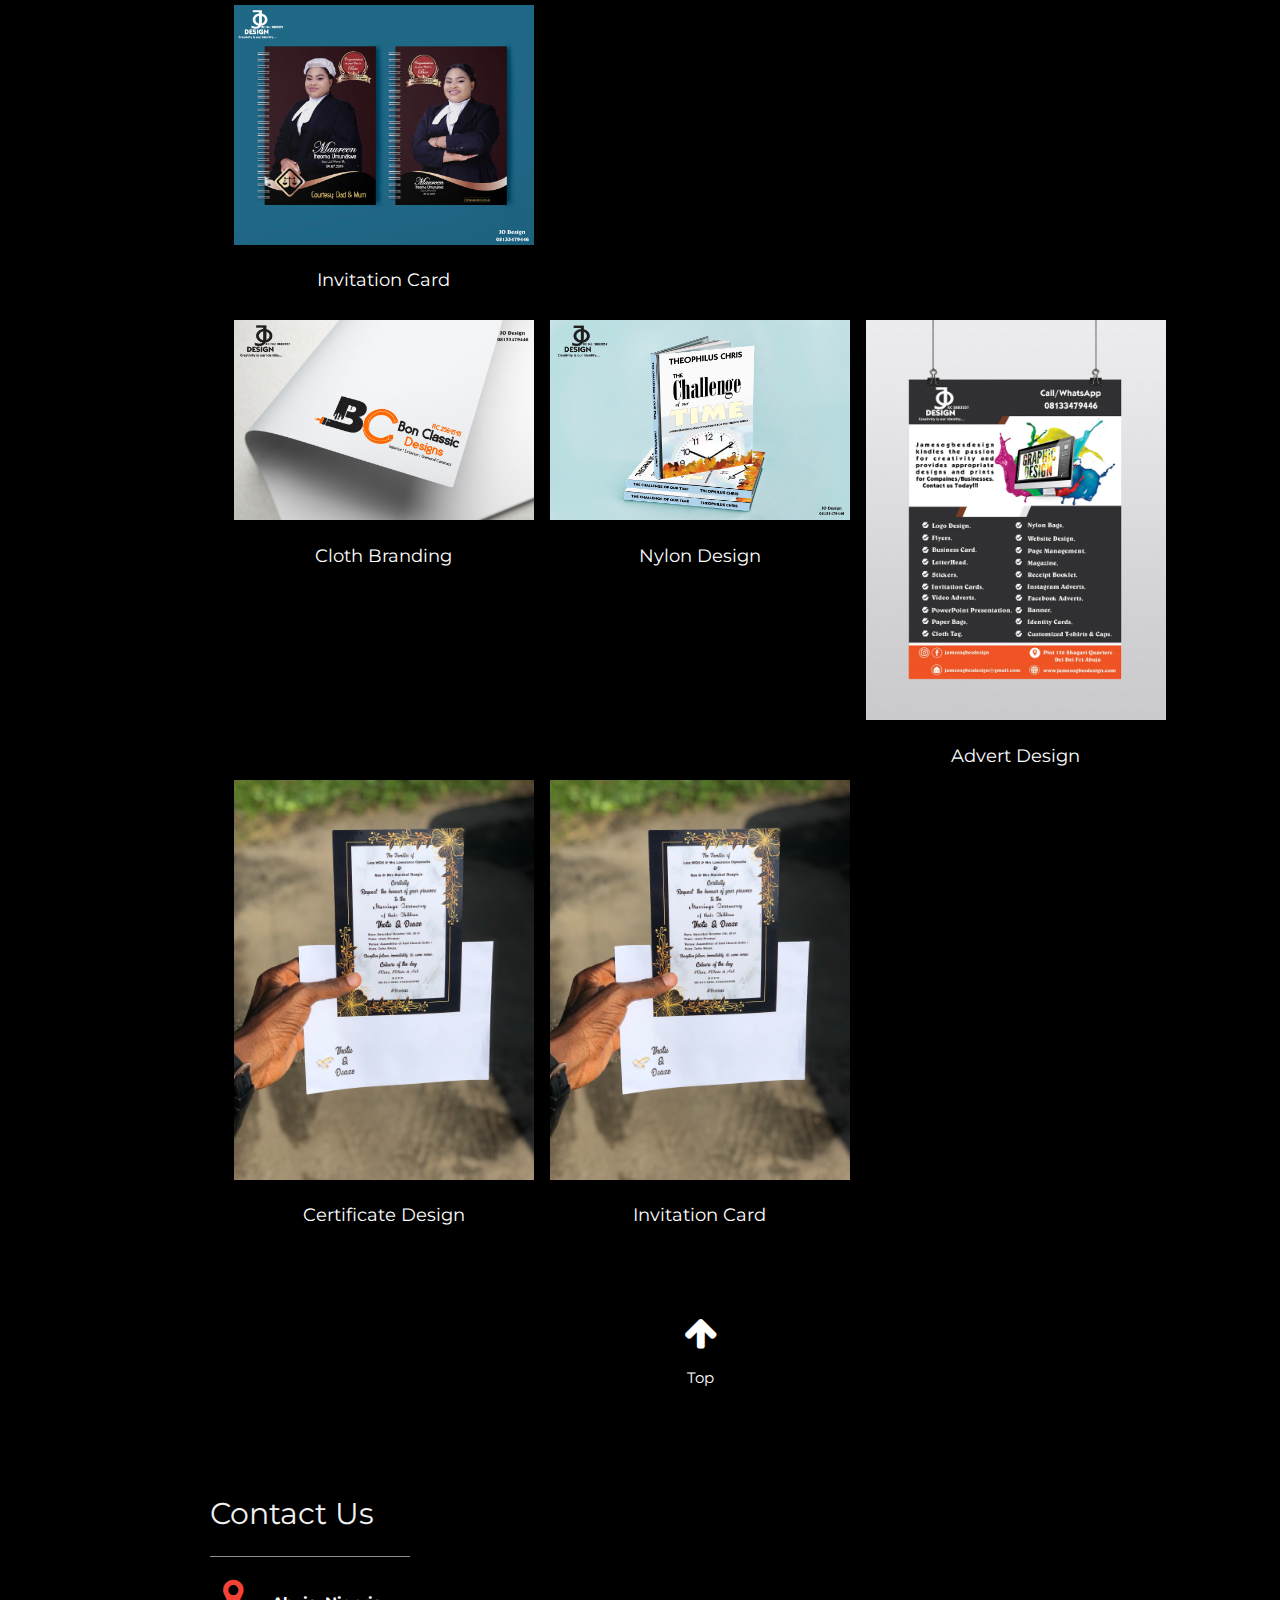
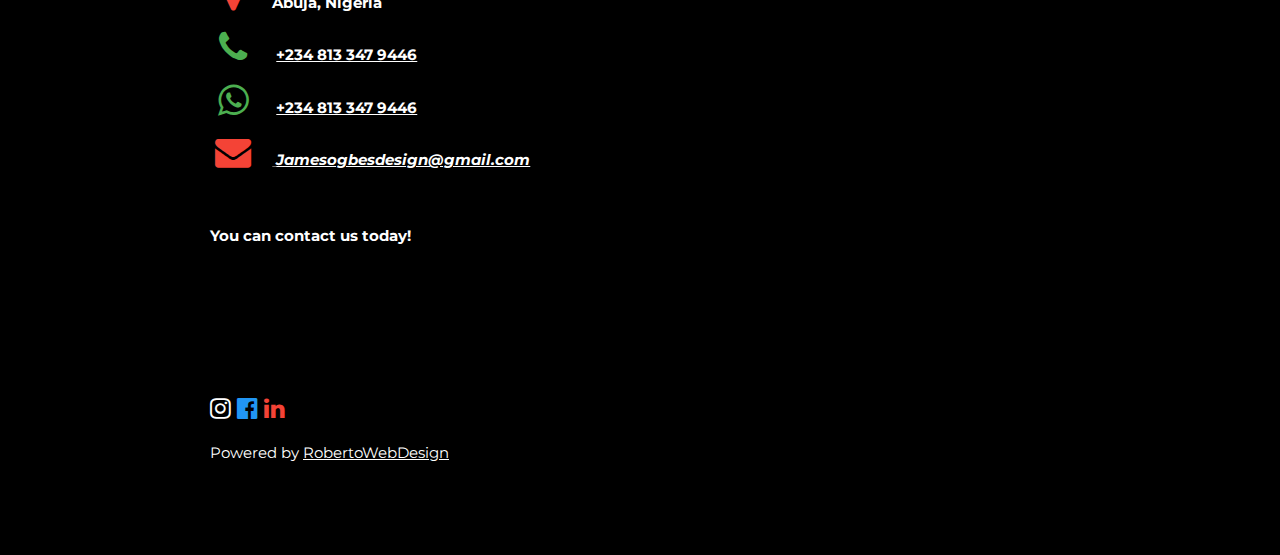
==== commit 0a99bac6: "Update Designs.html" ====
--- a/Designs.html
+++ b/Designs.html
@@ -3,10 +3,23 @@
 <title>JamesOgbesDesign</title>
 <meta charset="UTF-8">
 <meta name="viewport" content="width=device-width, initial-scale=1">
-<meta name="We provide Graphical Design Services such as Logo Design, Business Card, Letter Head, Flyer Design and more to support companies, startup, businesses to create increased awareness
+<meta name="description" content="James Ogbes Design provide Graphical Design Services such as Logo Design, Business Card, Letter Head, Invitation Card, Nylon Bags, Identity card, Web Design and Development, Flyer Design and more to support companies, startup, businesses to create increased awareness
 for their brands. We are proud to have one of the best and most experiened team constantly using lastest 
-technologies for our projects. We have worked with lots of brands worldwide and Customer Satisfaction is what strives us forward.">
-<meta name="og:title" property="og:title" content="Contact us for professional Graphic Designs of all kinds!">
+technologies for our projects. We have worked with lots of brands worldwide and Customer Satisfaction is what strives us forward. ">
+
+    <meta name="og:title" property="og:title"
+        content="James Ogbes Design offers 3D & professional Graphic designs of all kind and web development.">
+  
+    <title>James Ogbes Design - Graphic Designer / Website Developer </title>
+    <meta name=“keywords” content="james web design, developer, webdeveloper, graphical designer, logo designer, business card designer, James JamesOgbesDesign Design, developer, flyer designer, nigeria, abuja designer, abuja graphical designer, abuja  graphic designer,
+, letterhead, businesscard, certificate, james Web developer, james ogbes design website designer, Nylon bag design, jotter design, invitation card design,
+flyer design,jamesogbes flyer design , abuja nigeria flyer design">
+
+
+    <meta property=“og:locale” content=“en_NG” />
+    <meta property=“og:type” content=“article” />
+    <meta http-equiv="X-UA-Compatible" content="IE=edge,chrome=1" />
+  
 <link rel="stylesheet" href="w3.css">
 <link rel="stylesheet" href="https://www.w3schools.com/w3css/4/w3.css">
 
@@ -97,7 +110,7 @@
       <div class="w3-row-padding w3-margin-top">
         <div class="w3-third">
           <div class="w3-card">
-            <img src="images/busin.jpg" style="width:100%">
+            <img src="images/d1.jpeg" style="width:100%">
             <div class="w3-container w3-center">
               <h5 class="w3-text-white">Business Card</h5>
             </div>
@@ -107,7 +120,7 @@
 
         <div class="w3-third">
           <div class="w3-card">
-            <img src="images/JO Advert.jpg" style="width:100%">
+            <img src="images/d2.jpeg" style="width:100%">
             <div class="w3-container w3-center">
               <h5 class="w3-text-white">Advert Design</h5>
             </div>
@@ -116,7 +129,7 @@
 
         <div class="w3-third">
           <div class="w3-card">
-            <img src="images/CJ hair extension.jpg" style="width:100%">
+            <img src="images/d3.jpeg" style="width:100%">
             <div class="w3-container w3-center">
               <h5 class="w3-text-white">Advert Design</h5>
             </div>
@@ -125,7 +138,7 @@
 
         <div class="w3-third">
           <div class="w3-card">
-            <img src="images/LilianEmpire business card.jpg" style="width:100%">
+            <img src="images/d4.jpeg" style="width:100%">
             <div class="w3-container w3-center">
               <h5 class="w3-text-white">Business Card</h5>
             </div>
@@ -134,7 +147,7 @@
 
         <div class="w3-third">
           <div class="w3-card">
-            <img src="images/letter.jpg" style="width:100%">
+            <img src="images/d5.jpeg" style="width:100%">
             <div class="w3-container w3-center">
               <h5 class="w3-text-white">Letter Head</h5>
             </div>
@@ -143,7 +156,7 @@
 
         <div class="w3-third">
           <div class="w3-card">
-            <img src="images/Untitled-2.jpg" style="width:100%">
+            <img src="images/d6.jpeg" style="width:100%">
             <div class="w3-container w3-center">
               <h5 class="w3-text-white">Identity Card</h5>
             </div>
@@ -156,7 +169,7 @@
 
         <div class="w3-third">
           <div class="w3-card">
-            <img src="images/PicsArt_10-06-07.36.45.jpg" style="width:100%">
+            <img src="images/d7.jpeg" style="width:100%">
             <div class="w3-container w3-center">
               <h5 class="w3-text-white">Product Label</h5>
             </div>
@@ -165,7 +178,7 @@
 
         <div class="w3-third">
           <div class="w3-card">
-            <img src="images/Feyikemi program.jpg" style="width:100%">
+            <img src="images/d8.jpeg" style="width:100%">
             <div class="w3-container w3-center">
               <h5 class="w3-text-white">Program Design</h5>
             </div>
@@ -174,7 +187,7 @@
 
         <div class="w3-third">
           <div class="w3-card">
-            <img src="images/Gabony & Clem 1.jpg" style="width:100%">
+            <img src="images/d9.jpeg" style="width:100%">
             <div class="w3-container w3-center">
               <h5 class="w3-text-white">Letter Head</h5>
             </div>
@@ -186,7 +199,7 @@
 
             <div class="w3-third">
               <div class="w3-card">
-                <img src="images/Makeup remover pads.png" style="width:100%">
+                <img src="images/d10.jpeg" style="width:100%">
                 <div class="w3-container w3-center">
                   <h5 class="w3-text-white">Product Label</h5>
                 </div>
@@ -195,7 +208,7 @@
 
             <div class="w3-third">
               <div class="w3-card">
-                <img src="images/Anti aging Serum.jpg" style="width:100%">
+                <img src="images/d11.jpeg" style="width:100%">
                 <div class="w3-container w3-center">
                   <h5 class="w3-text-white">Product Label</h5>
                 </div>
@@ -206,7 +219,7 @@
 
             <div class="w3-third">
               <div class="w3-card">
-                <img src="images/JO business card.jpg" style="width:100%">
+                <img src="images/d12.jpeg" style="width:100%">
                 <div class="w3-container w3-center">
                   <h5 class="w3-text-white">Business Card</h5>
                 </div>
@@ -216,7 +229,7 @@
 
           <div class="w3-third">
             <div class="w3-card">
-              <img src="images/Nichole flyer 2.jpg" style="width:100%">
+              <img src="images/d13.jpeg" style="width:100%">
               <div class="w3-container w3-center">
                 <h5 class="w3-text-white">Flyer Design</h5>
               </div>
@@ -228,7 +241,7 @@
 
           <div class="w3-third">
             <div class="w3-card">
-              <img src="images/Veraline 1.jpg" style="width:100%">
+              <img src="images/d14.jpeg" style="width:100%">
               <div class="w3-container w3-center">
                 <h5 class="w3-text-white">Logo Design</h5>
               </div>
@@ -238,7 +251,7 @@
 
           <div class="w3-third">
             <div class="w3-card">
-              <img src="images/Ojeiwas FC.jpg" style="width:100%">
+              <img src="images/d15.jpeg" style="width:100%">
               <div class="w3-container w3-center">
                 <h5 class="w3-text-white">Logo Design</h5>
               </div>
@@ -251,7 +264,7 @@
 
           <div class="w3-third">
             <div class="w3-card">
-              <img src="images/Ogbes branding.jpg" style="width:100%">
+              <img src="images/d16.jpeg" style="width:100%">
               <div class="w3-container w3-center">
                 <h5 class="w3-text-white">Cloth Branding</h5>
               </div>
@@ -261,7 +274,7 @@
 
           <div class="w3-third">
             <div class="w3-card">
-              <img src="images/nylon.jpg" style="width:100%">
+              <img src="images/d17.jpeg" style="width:100%">
               <div class="w3-container w3-center">
                 <h5 class="w3-text-white">Nylon Design</h5>
               </div>
@@ -271,7 +284,7 @@
 
           <div class="w3-third">
             <div class="w3-card">
-              <img src="images/Logo advert.jpg" style="width:100%">
+              <img src="images/d18.jpeg" style="width:100%">
               <div class="w3-container w3-center">
                 <h5 class="w3-text-white">Advert Design</h5>
               </div>
@@ -280,7 +293,7 @@
 
           <div class="w3-third">
               <div class="w3-card">
-                <img src="images/JO Certificate.jpg" style="width:100%">
+                <img src="images/d20.jpeg" style="width:100%">
                 <div class="w3-container w3-center">
                   <h5 class="w3-text-white">Certificate Design</h5>
                 </div>
@@ -289,7 +302,7 @@
 
             <div class="w3-third">
                 <div class="w3-card">
-                  <img src="images/Femikemi2018.jpg" style="width:100%">
+                  <img src="images/d19.jpeg" style="width:100%">
                   <div class="w3-container w3-center">
                     <h5 class="w3-text-white ">Invitation Card</h5>
                   </div>
@@ -302,6 +315,64 @@
 
 
         </div>
+          
+          <div class="w3-row-padding w3-margin-top">
+
+
+          <div class="w3-third">
+            <div class="w3-card">
+              <img src="images/d21.jpeg" style="width:100%">
+              <div class="w3-container w3-center">
+                <h5 class="w3-text-white">Cloth Branding</h5>
+              </div>
+            </div>
+          </div>
+
+
+          <div class="w3-third">
+            <div class="w3-card">
+              <img src="images/d22.jpeg" style="width:100%">
+              <div class="w3-container w3-center">
+                <h5 class="w3-text-white">Nylon Design</h5>
+              </div>
+            </div>
+          </div>
+
+
+          <div class="w3-third">
+            <div class="w3-card">
+              <img src="images/d23.jpeg" style="width:100%">
+              <div class="w3-container w3-center">
+                <h5 class="w3-text-white">Advert Design</h5>
+              </div>
+            </div>
+          </div>
+
+          <div class="w3-third">
+              <div class="w3-card">
+                <img src="images/d1.jpeg" style="width:100%">
+                <div class="w3-container w3-center">
+                  <h5 class="w3-text-white">Certificate Design</h5>
+                </div>
+              </div>
+            </div>
+
+            <div class="w3-third">
+                <div class="w3-card">
+                  <img src="images/d1.jpeg" style="width:100%">
+                  <div class="w3-container w3-center">
+                    <h5 class="w3-text-white ">Invitation Card</h5>
+                  </div>
+                </div>
+              </div>
+
+            
+
+
+
+
+        </div>
+      </div>
       </div>
 
 
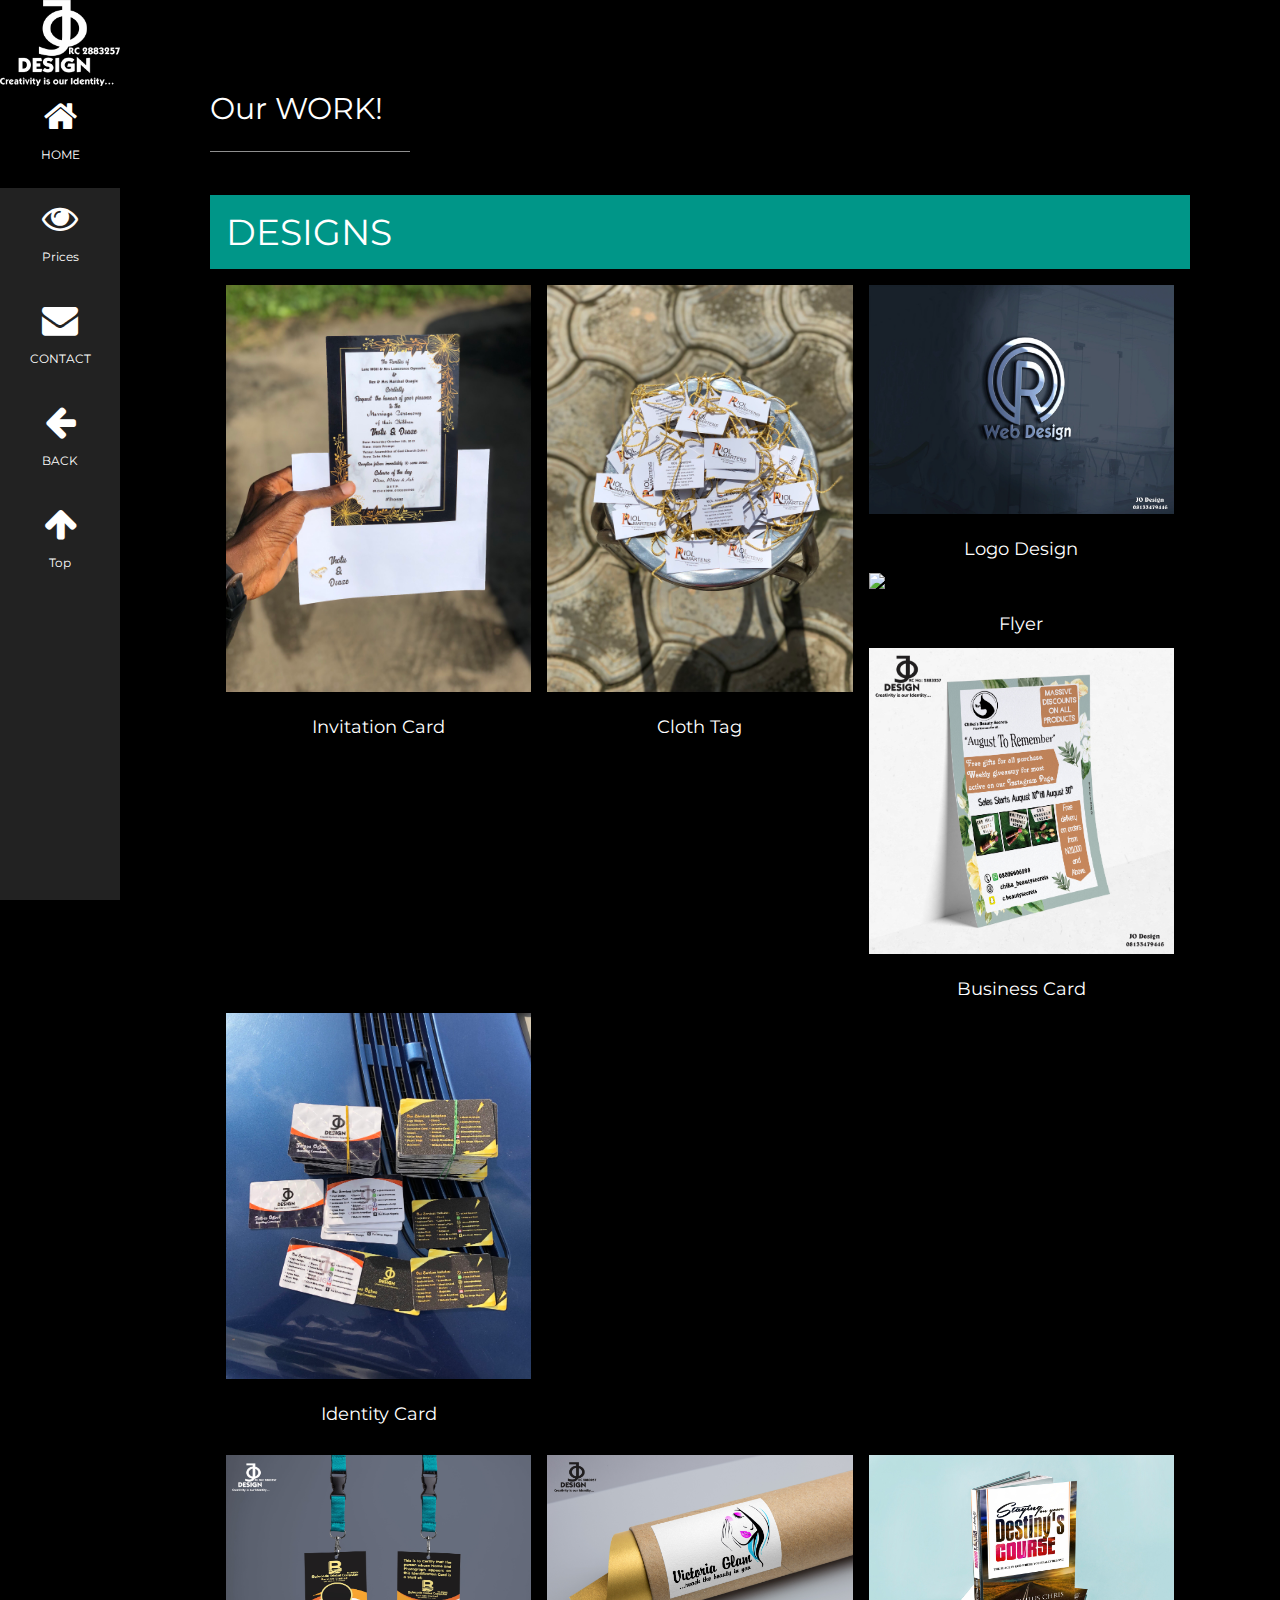
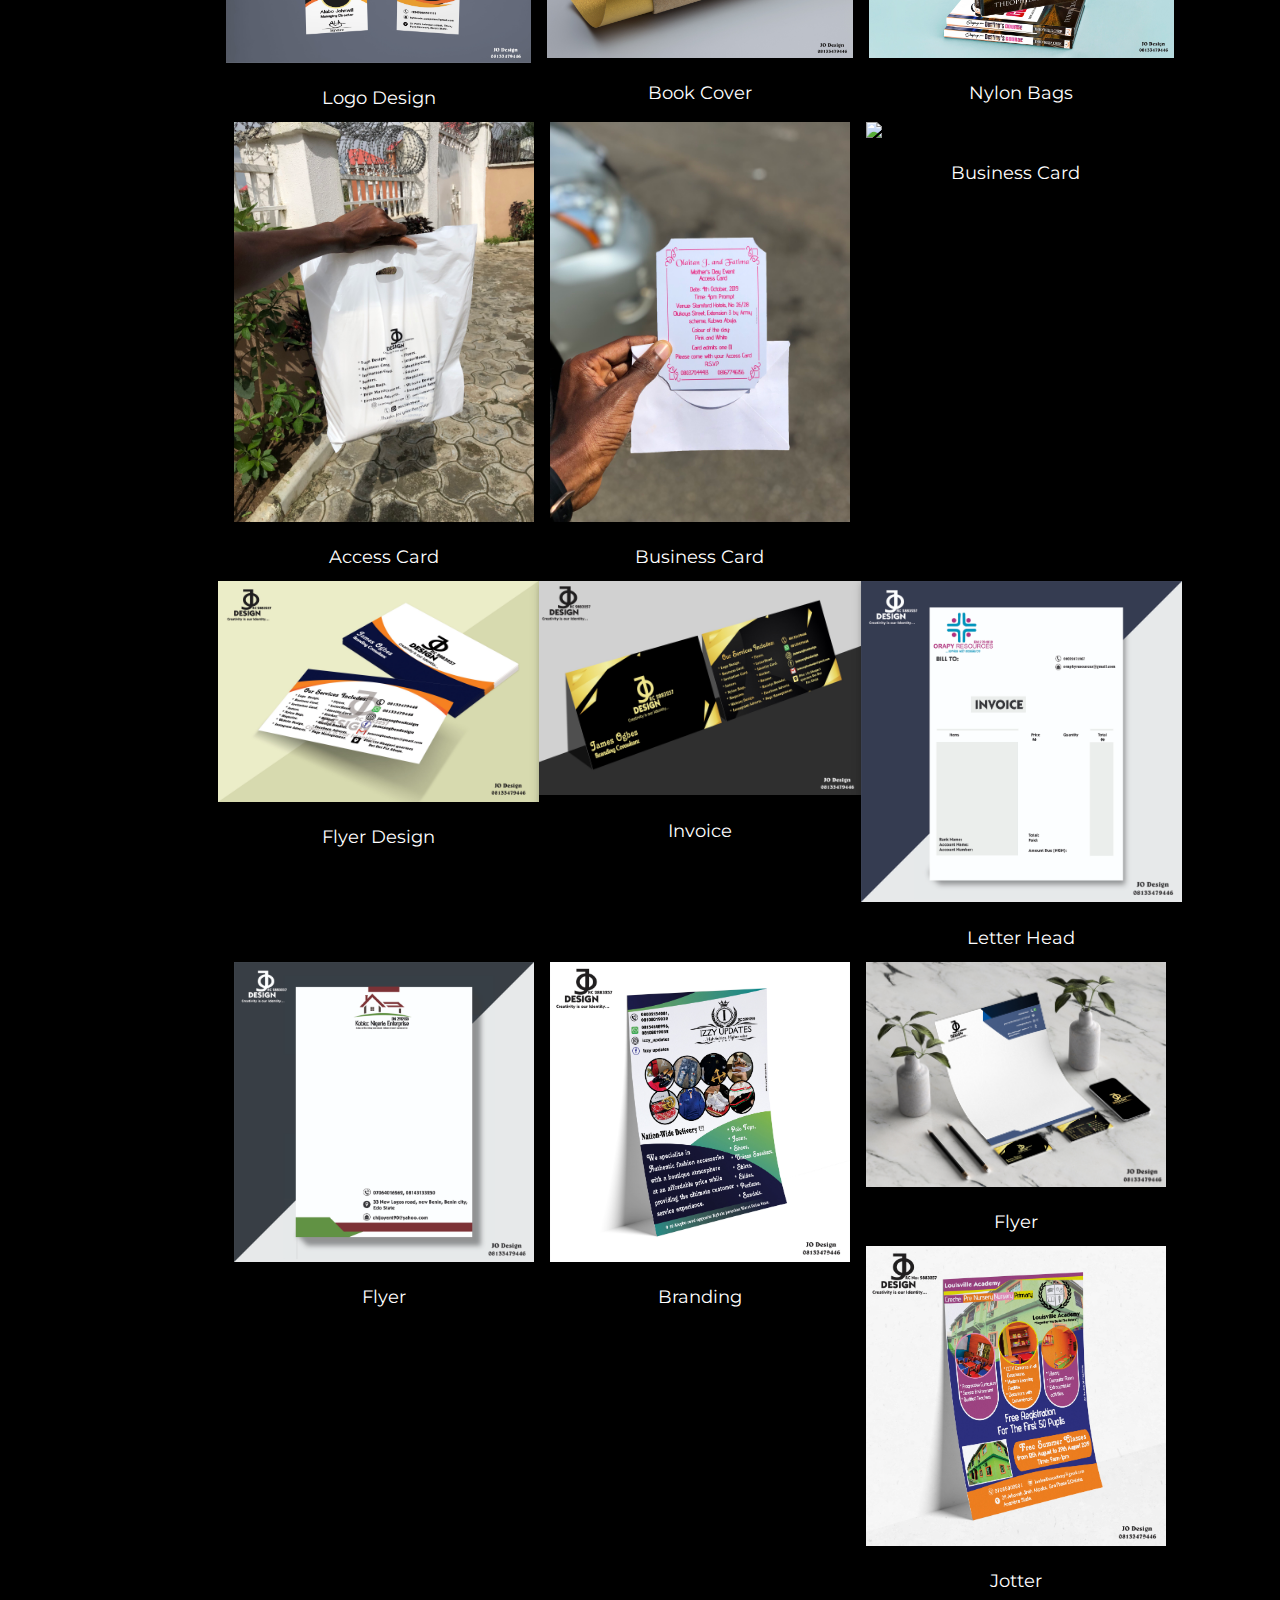
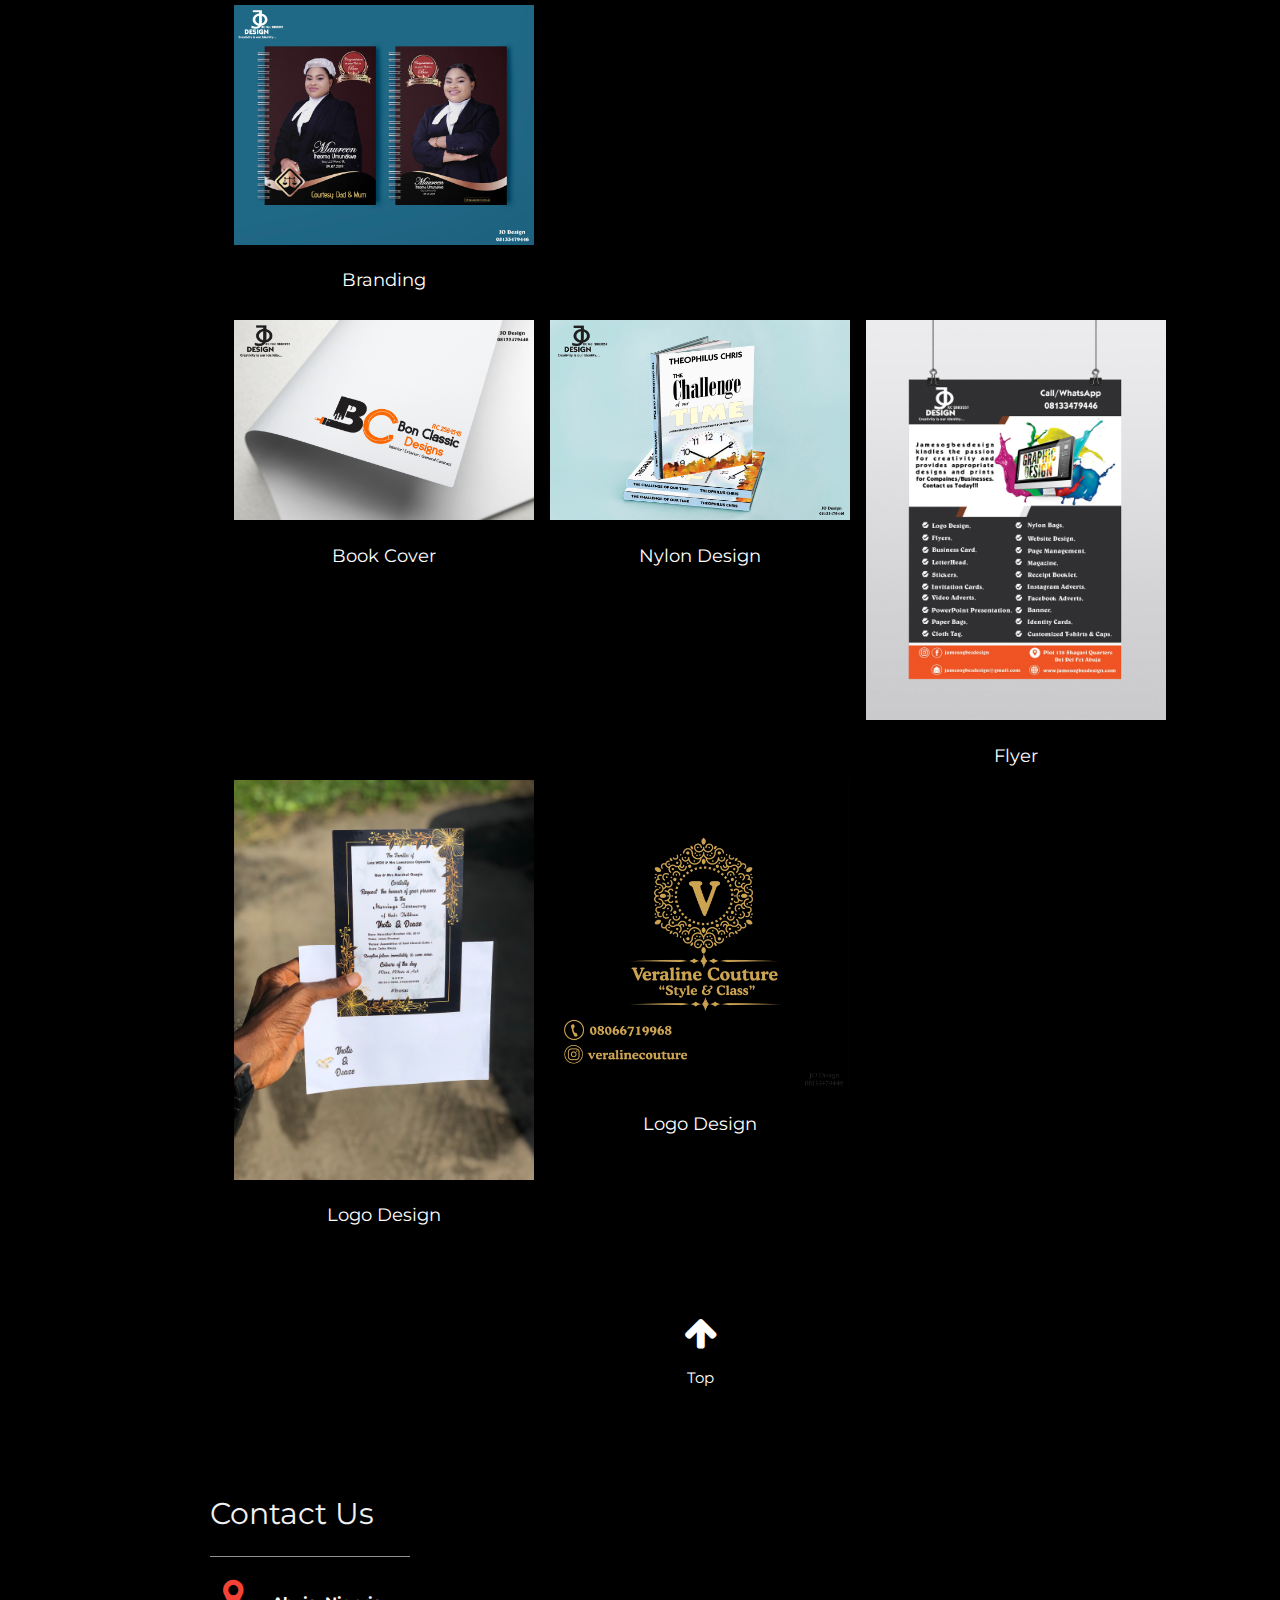
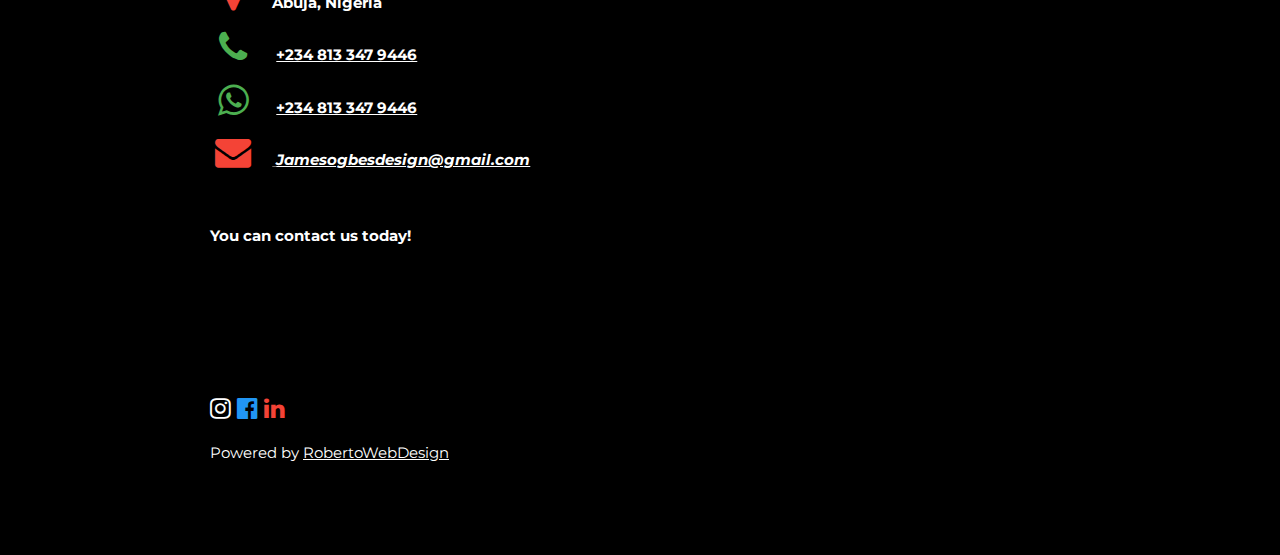
==== commit 08c623f5: "Update Designs.html" ====
--- a/Designs.html
+++ b/Designs.html
@@ -112,44 +112,44 @@
           <div class="w3-card">
             <img src="images/d1.jpeg" style="width:100%">
             <div class="w3-container w3-center">
+              <h5 class="w3-text-white">Invitation Card</h5>
+            </div>
+          </div>
+        </div>
+
+
+        <div class="w3-third">
+          <div class="w3-card">
+            <img src="images/d2.jpeg" style="width:100%">
+            <div class="w3-container w3-center">
+              <h5 class="w3-text-white">Cloth Tag</h5>
+            </div>
+          </div>
+        </div>
+
+        <div class="w3-third">
+          <div class="w3-card">
+            <img src="images/d3.jpeg" style="width:100%">
+            <div class="w3-container w3-center">
+              <h5 class="w3-text-white">Logo Design</h5>
+            </div>
+          </div>
+        </div>
+
+        <div class="w3-third">
+          <div class="w3-card">
+            <img src="images/d4.jpeg" style="width:100%">
+            <div class="w3-container w3-center">
+              <h5 class="w3-text-white">Flyer</h5>
+            </div>
+          </div>
+        </div>
+
+        <div class="w3-third">
+          <div class="w3-card">
+            <img src="images/d5.jpeg" style="width:100%">
+            <div class="w3-container w3-center">
               <h5 class="w3-text-white">Business Card</h5>
-            </div>
-          </div>
-        </div>
-
-
-        <div class="w3-third">
-          <div class="w3-card">
-            <img src="images/d2.jpeg" style="width:100%">
-            <div class="w3-container w3-center">
-              <h5 class="w3-text-white">Advert Design</h5>
-            </div>
-          </div>
-        </div>
-
-        <div class="w3-third">
-          <div class="w3-card">
-            <img src="images/d3.jpeg" style="width:100%">
-            <div class="w3-container w3-center">
-              <h5 class="w3-text-white">Advert Design</h5>
-            </div>
-          </div>
-        </div>
-
-        <div class="w3-third">
-          <div class="w3-card">
-            <img src="images/d4.jpeg" style="width:100%">
-            <div class="w3-container w3-center">
-              <h5 class="w3-text-white">Business Card</h5>
-            </div>
-          </div>
-        </div>
-
-        <div class="w3-third">
-          <div class="w3-card">
-            <img src="images/d5.jpeg" style="width:100%">
-            <div class="w3-container w3-center">
-              <h5 class="w3-text-white">Letter Head</h5>
             </div>
           </div>
         </div>
@@ -171,7 +171,7 @@
           <div class="w3-card">
             <img src="images/d7.jpeg" style="width:100%">
             <div class="w3-container w3-center">
-              <h5 class="w3-text-white">Product Label</h5>
+              <h5 class="w3-text-white">Logo Design</h5>
             </div>
           </div>
         </div>
@@ -180,7 +180,7 @@
           <div class="w3-card">
             <img src="images/d8.jpeg" style="width:100%">
             <div class="w3-container w3-center">
-              <h5 class="w3-text-white">Program Design</h5>
+              <h5 class="w3-text-white">Book Cover</h5>
             </div>
           </div>
         </div>
@@ -189,7 +189,7 @@
           <div class="w3-card">
             <img src="images/d9.jpeg" style="width:100%">
             <div class="w3-container w3-center">
-              <h5 class="w3-text-white">Letter Head</h5>
+              <h5 class="w3-text-white">Nylon Bags</h5>
             </div>
           </div>
         </div>
@@ -201,7 +201,7 @@
               <div class="w3-card">
                 <img src="images/d10.jpeg" style="width:100%">
                 <div class="w3-container w3-center">
-                  <h5 class="w3-text-white">Product Label</h5>
+                  <h5 class="w3-text-white">Access Card</h5>
                 </div>
               </div>
             </div>
@@ -210,7 +210,7 @@
               <div class="w3-card">
                 <img src="images/d11.jpeg" style="width:100%">
                 <div class="w3-container w3-center">
-                  <h5 class="w3-text-white">Product Label</h5>
+                  <h5 class="w3-text-white">Business Card</h5>
                 </div>
               </div>
             </div>
@@ -243,7 +243,7 @@
             <div class="w3-card">
               <img src="images/d14.jpeg" style="width:100%">
               <div class="w3-container w3-center">
-                <h5 class="w3-text-white">Logo Design</h5>
+                <h5 class="w3-text-white">Invoice</h5>
               </div>
             </div>
           </div>
@@ -253,7 +253,7 @@
             <div class="w3-card">
               <img src="images/d15.jpeg" style="width:100%">
               <div class="w3-container w3-center">
-                <h5 class="w3-text-white">Logo Design</h5>
+                <h5 class="w3-text-white">Letter Head</h5>
               </div>
             </div>
           </div>
@@ -266,7 +266,7 @@
             <div class="w3-card">
               <img src="images/d16.jpeg" style="width:100%">
               <div class="w3-container w3-center">
-                <h5 class="w3-text-white">Cloth Branding</h5>
+                <h5 class="w3-text-white">Flyer</h5>
               </div>
             </div>
           </div>
@@ -276,7 +276,7 @@
             <div class="w3-card">
               <img src="images/d17.jpeg" style="width:100%">
               <div class="w3-container w3-center">
-                <h5 class="w3-text-white">Nylon Design</h5>
+                <h5 class="w3-text-white">Branding</h5>
               </div>
             </div>
           </div>
@@ -286,7 +286,7 @@
             <div class="w3-card">
               <img src="images/d18.jpeg" style="width:100%">
               <div class="w3-container w3-center">
-                <h5 class="w3-text-white">Advert Design</h5>
+                <h5 class="w3-text-white">Flyer</h5>
               </div>
             </div>
           </div>
@@ -295,7 +295,7 @@
               <div class="w3-card">
                 <img src="images/d20.jpeg" style="width:100%">
                 <div class="w3-container w3-center">
-                  <h5 class="w3-text-white">Certificate Design</h5>
+                  <h5 class="w3-text-white">Jotter</h5>
                 </div>
               </div>
             </div>
@@ -304,7 +304,7 @@
                 <div class="w3-card">
                   <img src="images/d19.jpeg" style="width:100%">
                   <div class="w3-container w3-center">
-                    <h5 class="w3-text-white ">Invitation Card</h5>
+                    <h5 class="w3-text-white ">Branding</h5>
                   </div>
                 </div>
               </div>
@@ -323,7 +323,7 @@
             <div class="w3-card">
               <img src="images/d21.jpeg" style="width:100%">
               <div class="w3-container w3-center">
-                <h5 class="w3-text-white">Cloth Branding</h5>
+                <h5 class="w3-text-white">Book Cover</h5>
               </div>
             </div>
           </div>
@@ -343,7 +343,7 @@
             <div class="w3-card">
               <img src="images/d23.jpeg" style="width:100%">
               <div class="w3-container w3-center">
-                <h5 class="w3-text-white">Advert Design</h5>
+                <h5 class="w3-text-white">Flyer</h5>
               </div>
             </div>
           </div>
@@ -352,16 +352,16 @@
               <div class="w3-card">
                 <img src="images/d1.jpeg" style="width:100%">
                 <div class="w3-container w3-center">
-                  <h5 class="w3-text-white">Certificate Design</h5>
+                  <h5 class="w3-text-white">Logo Design</h5>
                 </div>
               </div>
             </div>
 
             <div class="w3-third">
                 <div class="w3-card">
-                  <img src="images/d1.jpeg" style="width:100%">
+                  <img src="images/Veraline 1.jpg" style="width:100%">
                   <div class="w3-container w3-center">
-                    <h5 class="w3-text-white ">Invitation Card</h5>
+                    <h5 class="w3-text-white ">Logo Design</h5>
                   </div>
                 </div>
               </div>
